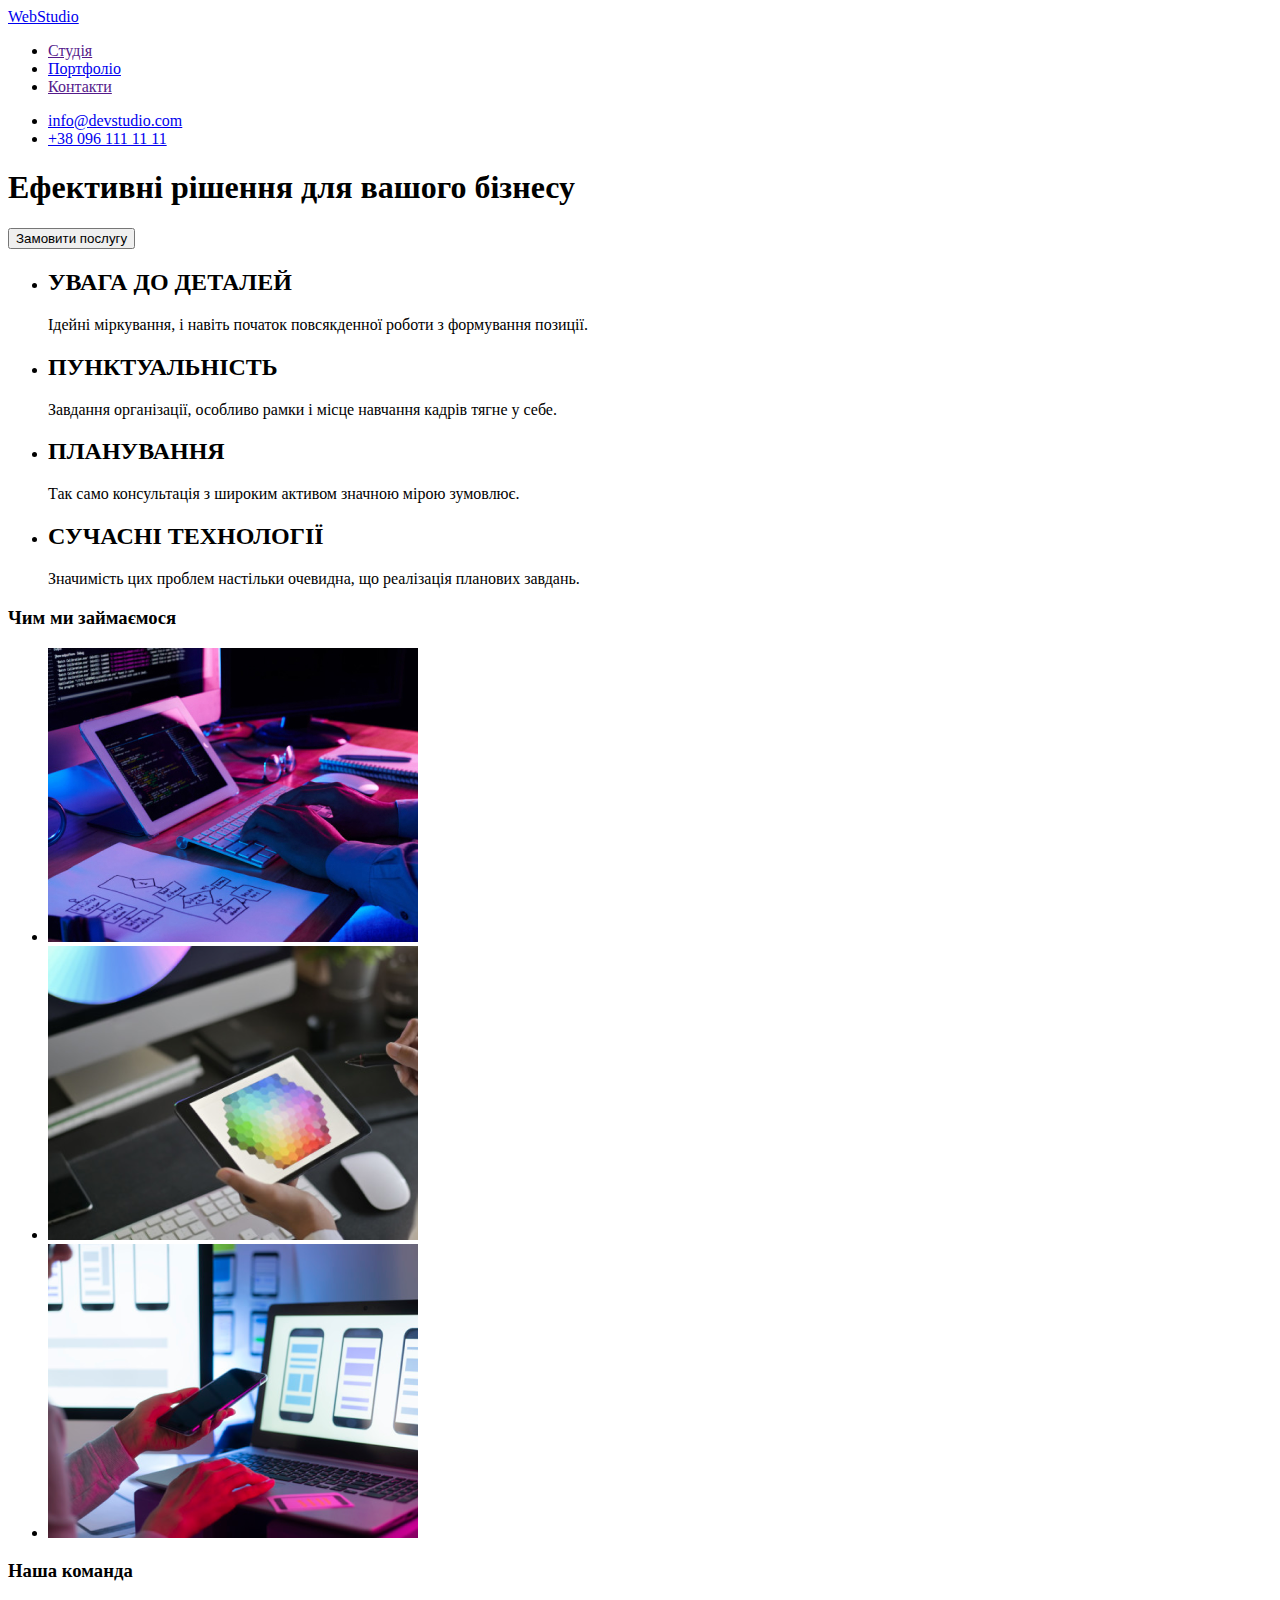
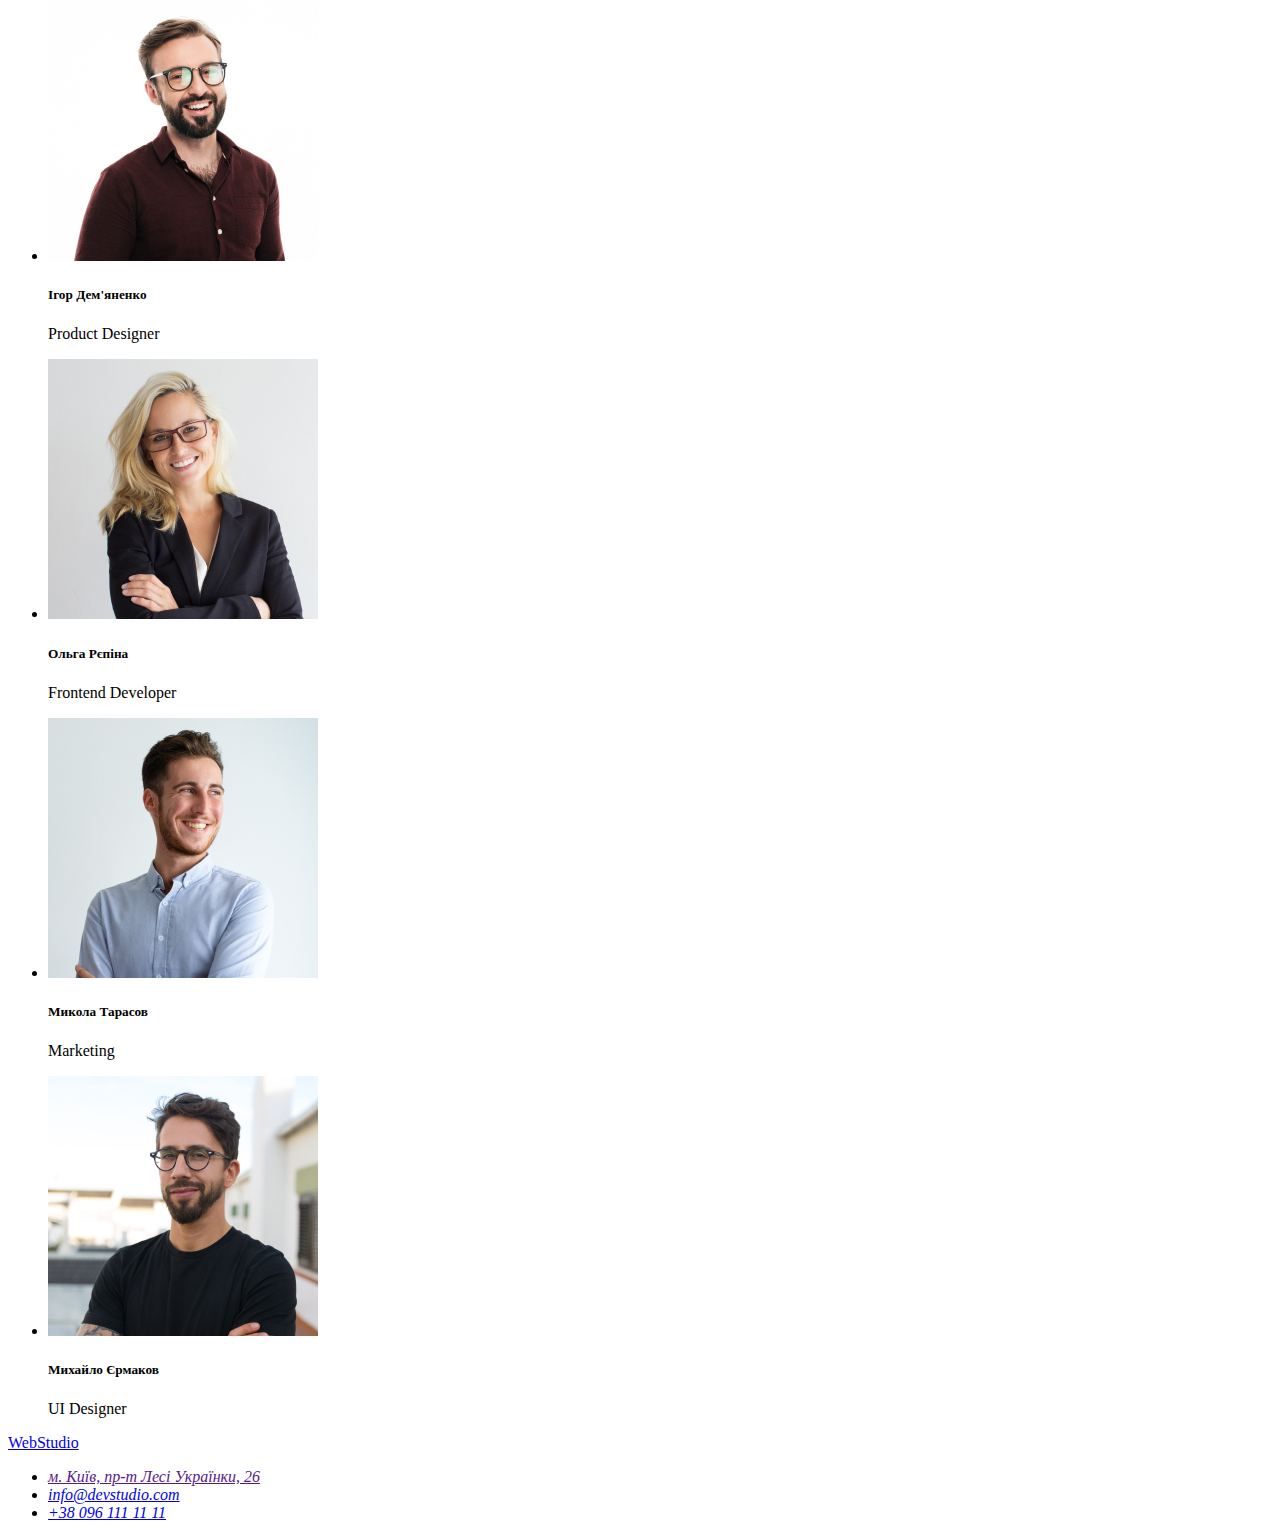
==== index.html @ 01ce3e24 "first commit" ====
<!DOCTYPE html>
<html lang="en">
<head>
    <meta charset="UTF-8">
    <meta name="viewport" content="width=device-width, initial-scale=1.0">
    <title>Document</title>
</head>
<body>
    <!-- website header -->
    <header>
        <a href="./index.html">WebStudio</a>
        <nav>
            <ul>
                <li><a href="">Студія</a></li>
                <li><a href="./portfolio.html">Портфоліо</a></li>
                <li><a href="">Контакти</a></li>
            </ul>
        </nav>
        <ul>
            <li><a href="mailto:info@devstudio.com">info@devstudio.com</a></li>
            <li><a href="tel:+380961111111">+38 096 111 11 11</a></li>
        </ul>
    </header>
    <main>
        <!-- hero -->
        <section>
            <h1>Ефективні рішення для вашого бізнесу</h1>
            <button>Замовити послугу</button>
        </section>
        <!-- features -->
        <section>
        <ul>
            <li>
                <h2>УВАГА ДО ДЕТАЛЕЙ</h2>
                <p>Ідейні міркування, і навіть початок повсякденної роботи з формування позиції.</p>
            </li>
            <li>
                <h2>ПУНКТУАЛЬНІСТЬ</h2>
                <p>Завдання організації, особливо рамки і місце навчання кадрів тягне у себе.</p>
            </li>
            <li>
                <h2>ПЛАНУВАННЯ</h2>
                <p>Так само консультація з широким активом значною мірою зумовлює.</p>
            </li>
            <li>
                <h2>СУЧАСНІ ТЕХНОЛОГІЇ</h2>
                <p>Значимість цих проблем настільки очевидна, що реалізація планових завдань.</p>
            </li>
        </ul>
        </section>
        <!-- our work -->
        <section>
            <h3>Чим ми займаємося</h3>
            <ul>
                <li><img src="img/img_1.jpg" alt="coding"></li>
                <li><img src="img/img_3.png" alt="design"></li>
                <li><img src="img/img_2.png" alt="testing"></li>
            </ul>
        </section>
        <!-- our team -->
        <section>
            <h3>Наша команда</h3>
            <ul>
                <li>
                    <img src="img/img_4.jpg" alt="Ihor">
                    <h5>Ігор Дем'яненко</h5>
                    <p>Product Designer</p>
                </li>
                <li>
                    <img src="img/img_5.jpg" alt="Olga">
                    <h5>Ольга Рєпіна</h5>
                    <p>Frontend Developer</p>
                </li>
                <li>
                    <img src="img/img_6.jpg" alt="Mykola">
                    <h5>Микола Тарасов</h5>
                    <p>Marketing</p>
                </li>
                <li>
                    <img src="img/img_7.jpg" alt="Mykhailo">
                    <h5>Михайло Єрмаков</h5>
                    <p>UI Designer</p>
                </li>
            </ul>   
        </section>
    </main>
    <footer>
        <a href="./index.html">WebStudio</a>
        <address>
            <ul>
                <li><a href="">м. Київ, пр-т Лесі Українки, 26</a></li>
                <li><a href="mailto:info@devstudio.com">info@devstudio.com</a></li>
                <li><a href="tel:+380961111111">+38 096 111 11 11</a></li>
            </ul>
        </address>
    </footer>
</body>
</html>
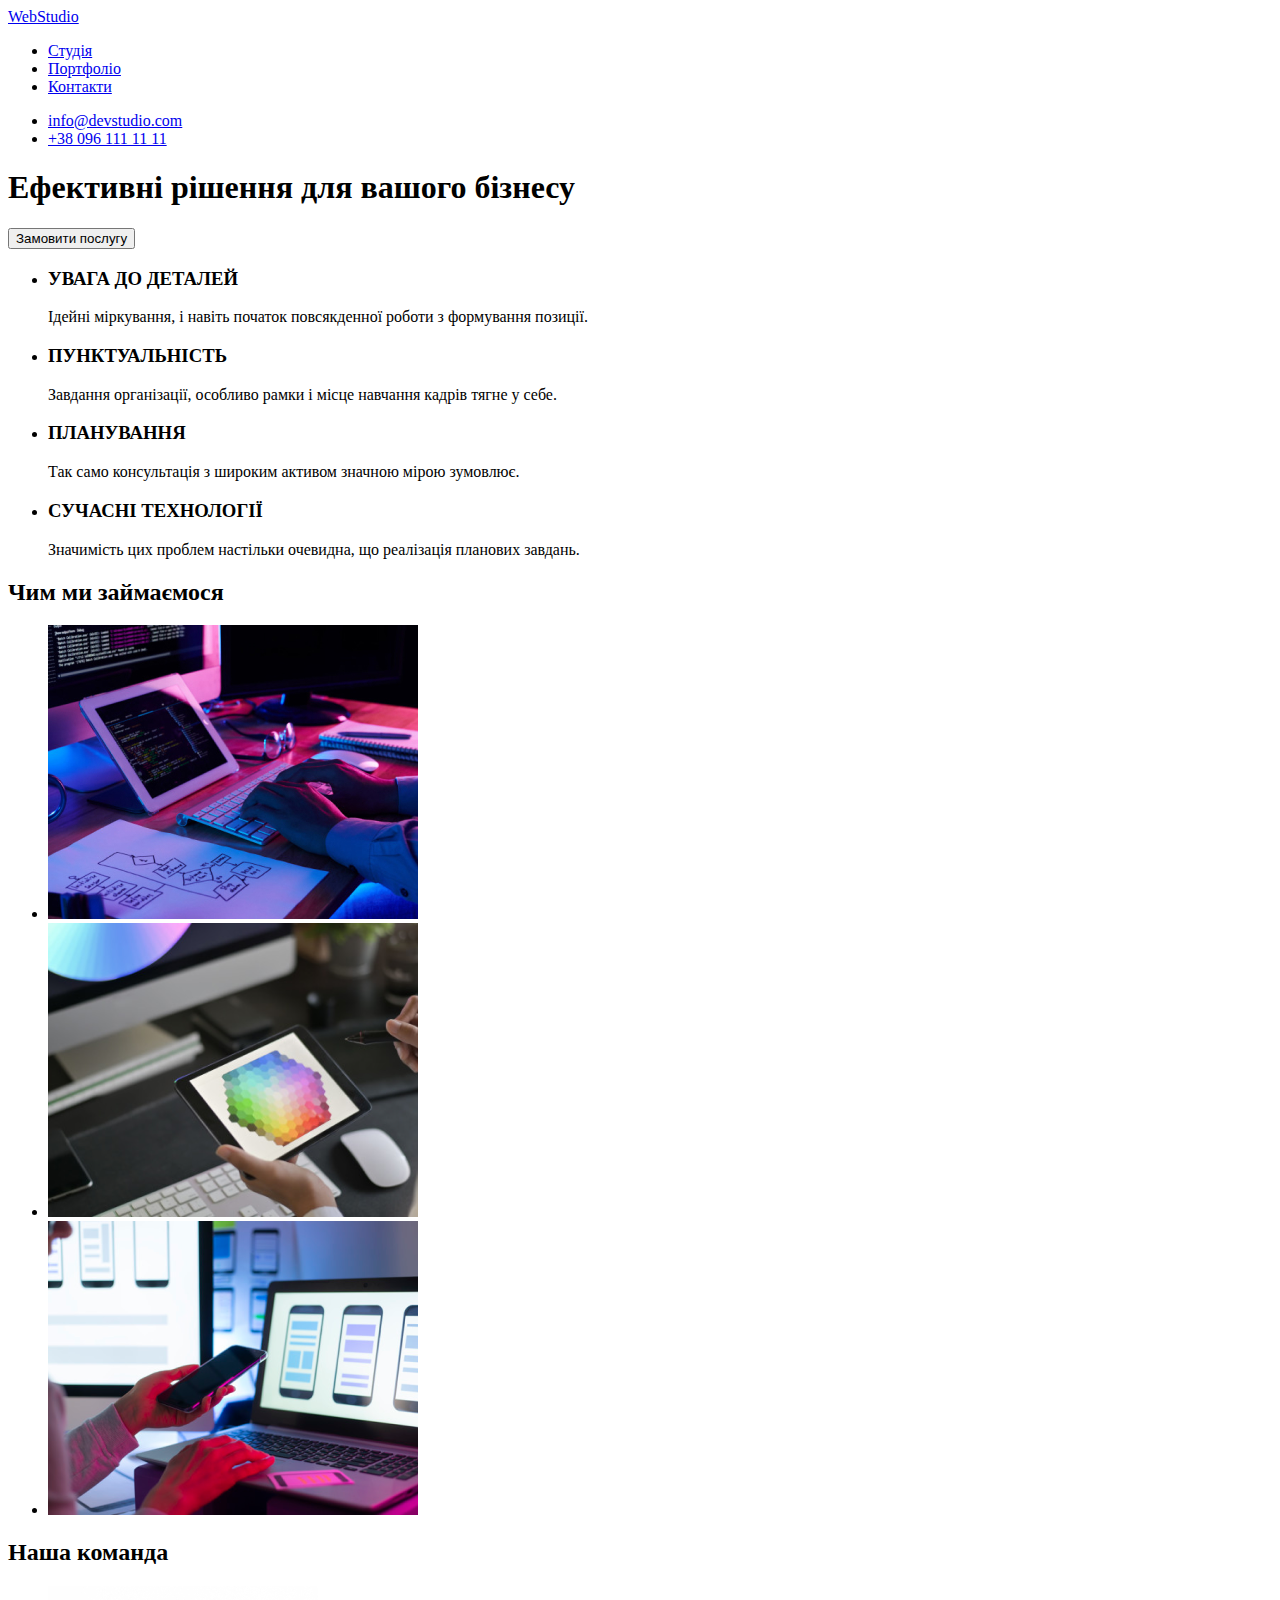
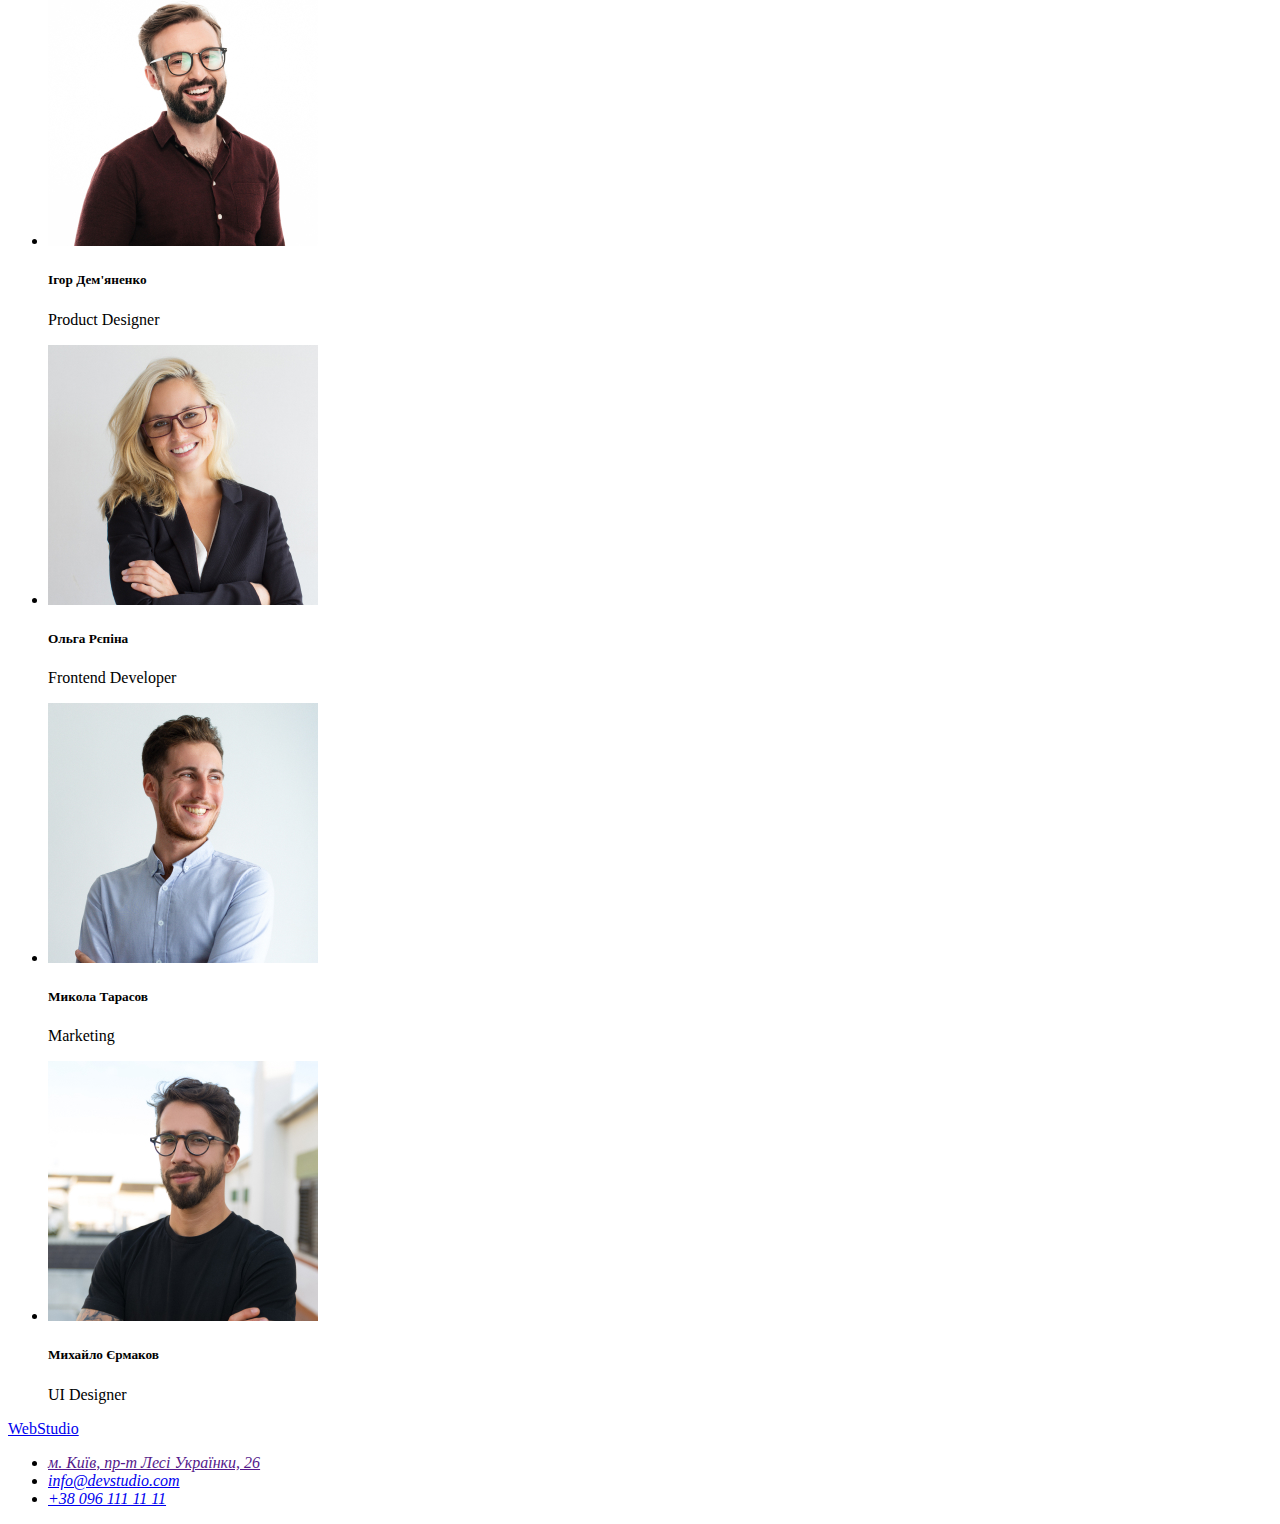
==== commit eaedf5c6: "added css variables of website colors" ====
--- a/index.html
+++ b/index.html
@@ -3,94 +3,95 @@
 <head>
     <meta charset="UTF-8">
     <meta name="viewport" content="width=device-width, initial-scale=1.0">
+    <link rel="stylesheet" href="./styles.css">
     <title>Document</title>
 </head>
 <body>
     <!-- website header -->
-    <header>
-        <a href="./index.html">WebStudio</a>
-        <nav>
-            <ul>
-                <li><a href="">Студія</a></li>
-                <li><a href="./portfolio.html">Портфоліо</a></li>
-                <li><a href="">Контакти</a></li>
+    <header class="header">
+        <a class="company-logo" href="./index.html">WebStudio</a>
+        <nav class="nav">
+            <ul class="nav-list">
+                <li class="nav-list-item"><a href="./index.html" class="nav-list-link">Студія</a></li>
+                <li class="nav-list-item"><a href="./portfolio.html" class="nav-list-link">Портфоліо</a></li>
+                <li class="nav-list-item"><a href="#" class="nav-list-link">Контакти</a></li>
             </ul>
         </nav>
-        <ul>
-            <li><a href="mailto:info@devstudio.com">info@devstudio.com</a></li>
-            <li><a href="tel:+380961111111">+38 096 111 11 11</a></li>
+        <ul class="contact-list">
+            <li class="contact-list-item"><a href="mailto:info@devstudio.com" class="contact-list-link">info@devstudio.com</a></li>
+            <li class="contact-list-item"><a href="tel:+380961111111" class="contact-list-link">+38 096 111 11 11</a></li>
         </ul>
     </header>
-    <main>
+    <main class="main">
         <!-- hero -->
-        <section>
-            <h1>Ефективні рішення для вашого бізнесу</h1>
-            <button>Замовити послугу</button>
+        <section class="hero">
+            <h1 class="hero-title">Ефективні рішення для вашого бізнесу</h1>
+            <button class="hero-btn">Замовити послугу</button>
         </section>
         <!-- features -->
-        <section>
-        <ul>
-            <li>
-                <h2>УВАГА ДО ДЕТАЛЕЙ</h2>
-                <p>Ідейні міркування, і навіть початок повсякденної роботи з формування позиції.</p>
+        <section class="features">
+        <ul class="features-list">
+            <li class="features-list-item">
+                <h3 class="features-list-title">УВАГА ДО ДЕТАЛЕЙ</h3>
+                <p class="features-list-text">Ідейні міркування, і навіть початок повсякденної роботи з формування позиції.</p>
             </li>
-            <li>
-                <h2>ПУНКТУАЛЬНІСТЬ</h2>
-                <p>Завдання організації, особливо рамки і місце навчання кадрів тягне у себе.</p>
+            <li class="features-list-item">
+                <h3 class="features-list-title">ПУНКТУАЛЬНІСТЬ</h3>
+                <p class="features-list-text">Завдання організації, особливо рамки і місце навчання кадрів тягне у себе.</p>
             </li>
-            <li>
-                <h2>ПЛАНУВАННЯ</h2>
-                <p>Так само консультація з широким активом значною мірою зумовлює.</p>
+            <li class="features-list-item">
+                <h3 class="features-list-title">ПЛАНУВАННЯ</h3>
+                <p class="features-list-text">Так само консультація з широким активом значною мірою зумовлює.</p>
             </li>
-            <li>
-                <h2>СУЧАСНІ ТЕХНОЛОГІЇ</h2>
-                <p>Значимість цих проблем настільки очевидна, що реалізація планових завдань.</p>
+            <li class="features-list-item">
+                <h3 class="features-list-title">СУЧАСНІ ТЕХНОЛОГІЇ</h3>
+                <p class="features-list-text">Значимість цих проблем настільки очевидна, що реалізація планових завдань.</p>
             </li>
         </ul>
         </section>
         <!-- our work -->
-        <section>
-            <h3>Чим ми займаємося</h3>
-            <ul>
-                <li><img src="img/img_1.jpg" alt="coding"></li>
-                <li><img src="img/img_3.png" alt="design"></li>
-                <li><img src="img/img_2.png" alt="testing"></li>
+        <section class="work">
+            <h2 class="work-title">Чим ми займаємося</h2>
+            <ul class="work-list">
+                <li class="work-list-item"><img src="img/img_1.jpg" alt="coding" class="work-list-img"></li>
+                <li class="work-list-item"><img src="img/img_3.png" alt="design" class="work-list-img"></li>
+                <li class="work-list-item"><img src="img/img_2.png" alt="testing" class="work-list-img"></li>
             </ul>
         </section>
         <!-- our team -->
-        <section>
-            <h3>Наша команда</h3>
-            <ul>
-                <li>
-                    <img src="img/img_4.jpg" alt="Ihor">
-                    <h5>Ігор Дем'яненко</h5>
-                    <p>Product Designer</p>
+        <section class="team">
+            <h2 class="team-title">Наша команда</h2>
+            <ul class="team-list">
+                <li class="team-list-item">
+                    <img src="img/img_4.jpg" alt="Ihor" class="team-list-img">
+                    <h5 class="team-list-title">Ігор Дем'яненко</h5>
+                    <p class="team-list-text">Product Designer</p>
                 </li>
-                <li>
-                    <img src="img/img_5.jpg" alt="Olga">
-                    <h5>Ольга Рєпіна</h5>
-                    <p>Frontend Developer</p>
+                <li class="team-list-item">
+                    <img src="img/img_5.jpg" alt="Olga" class="team-list-img">
+                    <h5 class="team-list-title">Ольга Рєпіна</h5>
+                    <p class="team-list-text">Frontend Developer</p>
                 </li>
-                <li>
-                    <img src="img/img_6.jpg" alt="Mykola">
-                    <h5>Микола Тарасов</h5>
-                    <p>Marketing</p>
+                <li class="team-list-item">
+                    <img src="img/img_6.jpg" alt="Mykola" class="team-list-img">
+                    <h5 class="team-list-title">Микола Тарасов</h5>
+                    <p class="team-list-text">Marketing</p>
                 </li>
-                <li>
-                    <img src="img/img_7.jpg" alt="Mykhailo">
-                    <h5>Михайло Єрмаков</h5>
-                    <p>UI Designer</p>
+                <li class="team-list-item">
+                    <img src="img/img_7.jpg" alt="Mykhailo" class="team-list-img">
+                    <h5 class="team-list-title">Михайло Єрмаков</h5>
+                    <p class="team-list-text">UI Designer</p>
                 </li>
             </ul>   
         </section>
     </main>
-    <footer>
-        <a href="./index.html">WebStudio</a>
-        <address>
-            <ul>
-                <li><a href="">м. Київ, пр-т Лесі Українки, 26</a></li>
-                <li><a href="mailto:info@devstudio.com">info@devstudio.com</a></li>
-                <li><a href="tel:+380961111111">+38 096 111 11 11</a></li>
+    <footer class="footer">
+        <a href="./index.html" class="company-logo">WebStudio</a>
+        <address class="address">
+            <ul class="address-list">
+                <li class="address-list-item"><a href="" class="address-list-link">м. Київ, пр-т Лесі Українки, 26</a></li>
+                <li class="address-list-item"><a href="mailto:info@devstudio.com" class="address-list-link">info@devstudio.com</a></li>
+                <li class="address-list-item"><a href="tel:+380961111111" class="address-list-link">+38 096 111 11 11</a></li>
             </ul>
         </address>
     </footer>
--- a/styles.css
+++ b/styles.css
@@ -0,0 +1,6 @@
+:root{
+    --header-background: #ececec;
+    --dark-background: #2f303a;
+    --light-background: #f5f4fa;
+    --accent-color: #2196f3;
+}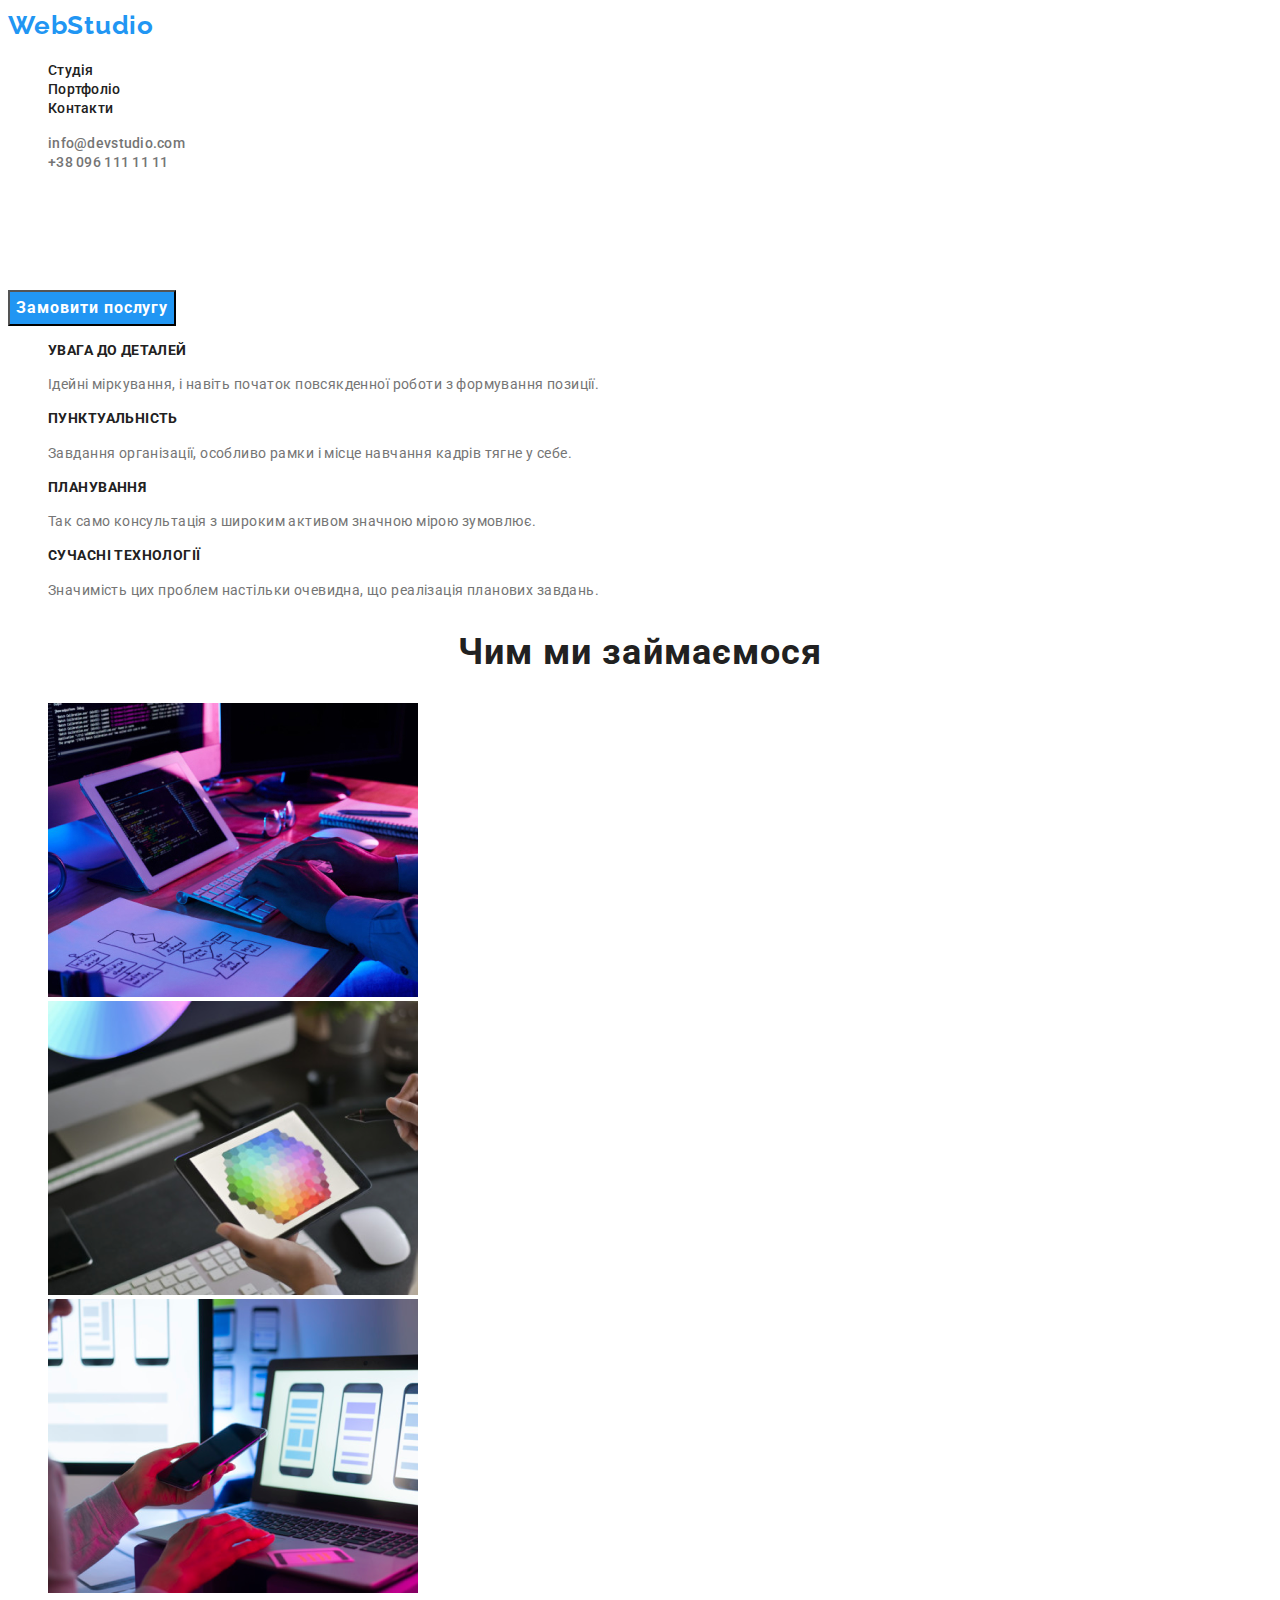
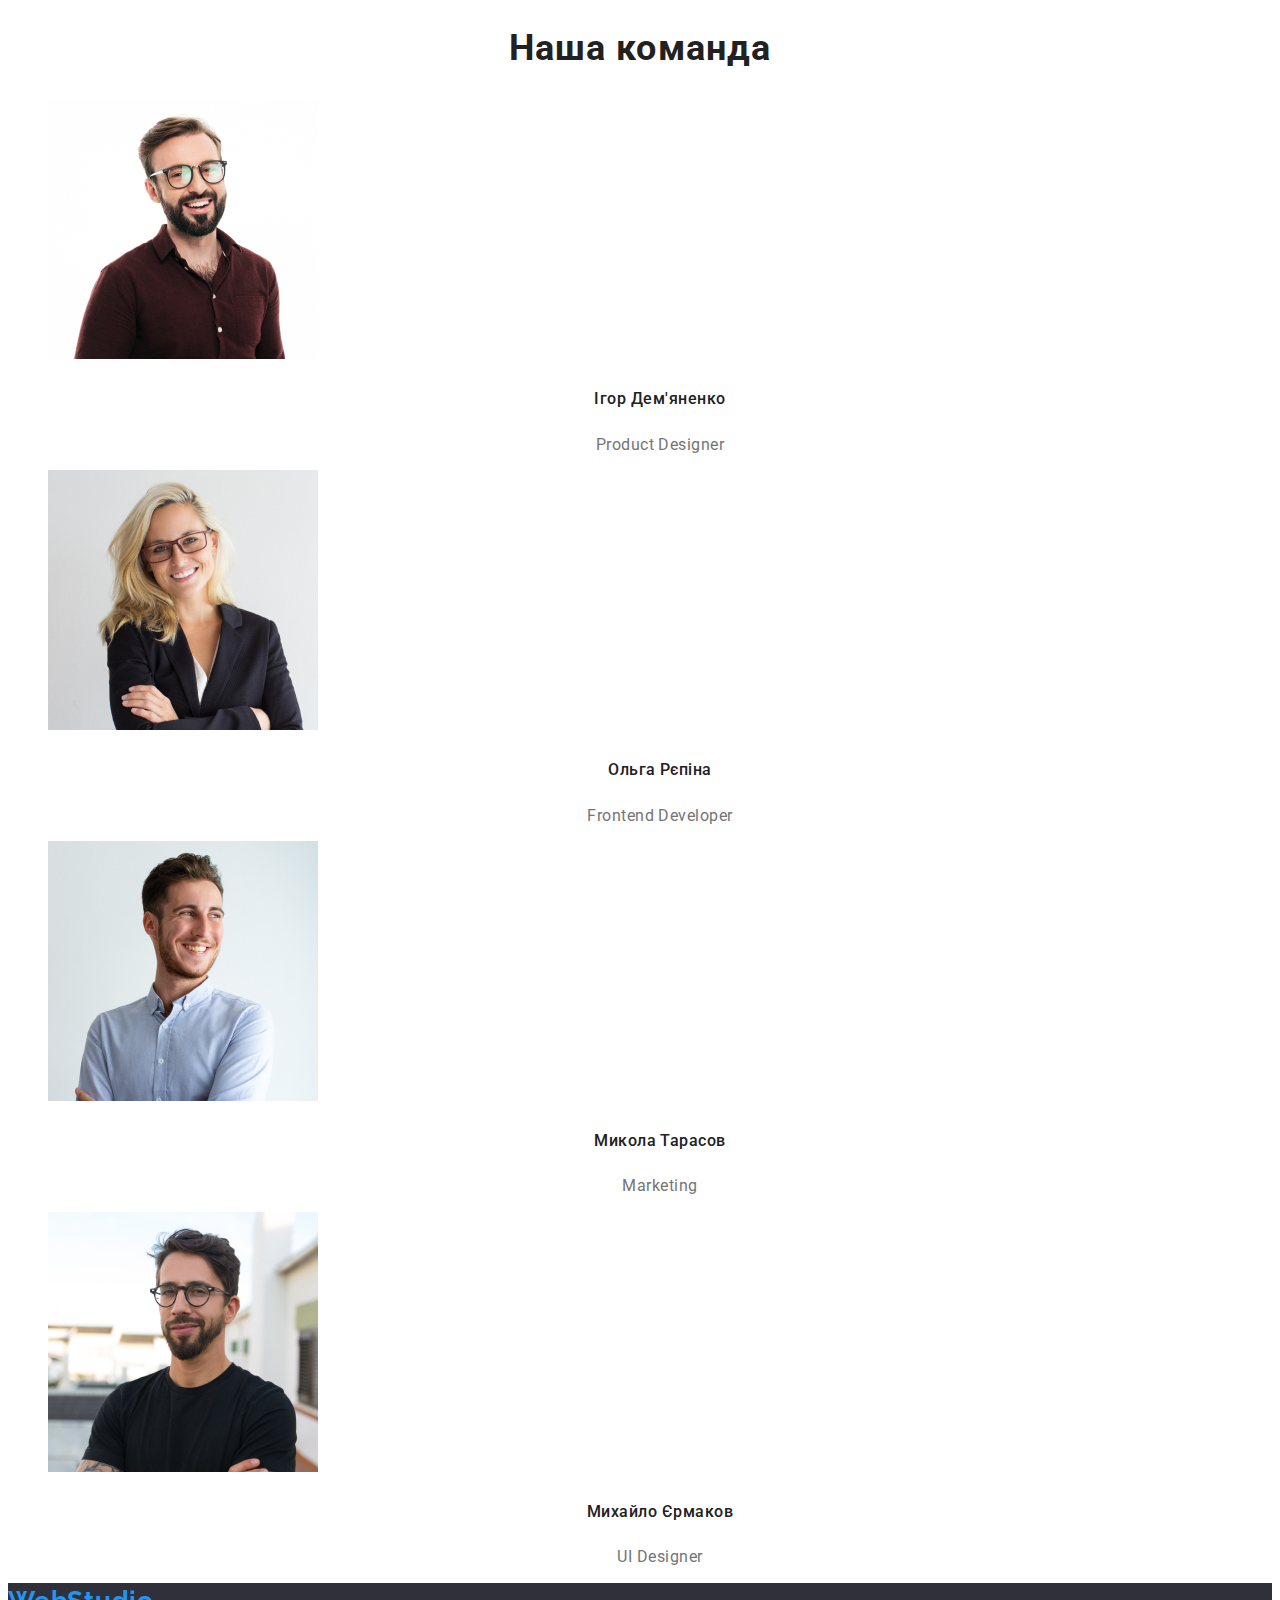
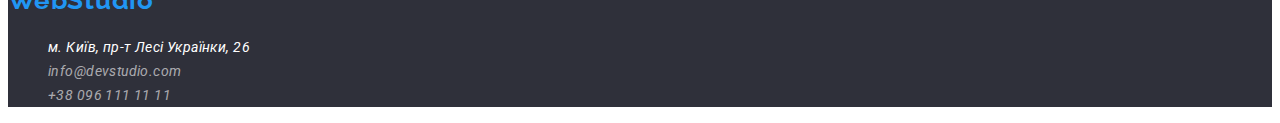
==== commit b8b0caaa: "typography styles added" ====
--- a/index.html
+++ b/index.html
@@ -3,13 +3,17 @@
 <head>
     <meta charset="UTF-8">
     <meta name="viewport" content="width=device-width, initial-scale=1.0">
+    <title>Document</title>
     <link rel="stylesheet" href="./styles.css">
-    <title>Document</title>
+    <link rel="stylesheet" href="./styles.css">
+    <link rel="preconnect" href="https://fonts.googleapis.com">
+    <link rel="preconnect" href="https://fonts.gstatic.com" crossorigin>
+    <link href="https://fonts.googleapis.com/css2?family=Raleway:wght@700&family=Roboto:wght@400;500;700;900&display=swap" rel="stylesheet">
 </head>
 <body>
     <!-- website header -->
     <header class="header">
-        <a class="company-logo" href="./index.html">WebStudio</a>
+        <a class="company-logo" href="./index.html">Web<span class="company-logo-accent">Studio</span></a>
         <nav class="nav">
             <ul class="nav-list">
                 <li class="nav-list-item"><a href="./index.html" class="nav-list-link">Студія</a></li>
@@ -89,7 +93,7 @@
         <a href="./index.html" class="company-logo">WebStudio</a>
         <address class="address">
             <ul class="address-list">
-                <li class="address-list-item"><a href="" class="address-list-link">м. Київ, пр-т Лесі Українки, 26</a></li>
+                <li class="address-list-item"><a href="" class="address-list-address">м. Київ, пр-т Лесі Українки, 26</a></li>
                 <li class="address-list-item"><a href="mailto:info@devstudio.com" class="address-list-link">info@devstudio.com</a></li>
                 <li class="address-list-item"><a href="tel:+380961111111" class="address-list-link">+38 096 111 11 11</a></li>
             </ul>
--- a/styles.css
+++ b/styles.css
@@ -3,4 +3,185 @@
     --dark-background: #2f303a;
     --light-background: #f5f4fa;
     --accent-color: #2196f3;
-}+}
+
+.company-logo {
+    font-family: Raleway;
+    font-weight: 700;
+    font-size: 26px;
+    line-height: 35.96px;
+    letter-spacing: 0.03em;
+    color: var(--accent-color);
+}
+
+.company-logo-header {
+    color: black;
+}
+
+.company-logo-footer {
+    color: #ffffff;
+}
+
+body {
+    font-family: Roboto;
+}
+
+ul {
+    list-style: none;
+}
+
+a {
+    text-decoration: none;
+}
+
+.nav-list-link {
+    font-weight: 500;
+    font-size: 14px;
+    line-height: 16.41px;
+    letter-spacing: 0.02em;
+    color: #212121;
+}
+
+.nav-list-link:hover {
+    color: var(--accent-color);
+}
+
+.contact-list-link {
+    font-weight: 500;
+    font-size: 14px;
+    line-height: 16.41px;
+    letter-spacing: 0.02em;
+    color: #757575;
+}
+
+.contact-list-link:hover {
+    color: var(--accent-color);
+}
+
+.hero-title {
+    font-weight: 900;
+    font-size: 44px;
+    line-height: 60px;
+    letter-spacing: 0.06em;
+    text-align: center;
+    color: #ffffff;
+}
+
+.hero-btn {
+    font-family: inherit;
+    font-weight: 700;
+    font-size: 16px;
+    line-height: 30px;
+    letter-spacing: 0.06em;
+    background-color: var(--accent-color);
+    color: #ffffff;
+}
+
+.features-list-title {
+    font-weight: 700;
+    font-size: 14px;
+    line-height: 16.41px;
+    letter-spacing: 0.03em;
+    color: #212121;
+}
+
+.features-list-text {
+    font-weight: 400;
+    font-size: 14px;
+    line-height: 24px;
+    letter-spacing: 0.03em;
+    color: #757575;
+}
+
+.work-title {
+    font-weight: 700;
+    font-size: 36px;
+    line-height: 42.19px;
+    letter-spacing: 0.03em;
+    text-align: center;
+    color: #212121;
+}
+
+.team-title {
+    font-weight: 700;
+    font-size: 36px;
+    line-height: 42.19px;
+    letter-spacing: 0.03em;
+    text-align: center;
+    color: #212121;
+}
+
+.team-list-title {
+    font-weight: 500;
+    font-size: 16px;
+    line-height: 18.75px;
+    letter-spacing: 0.03em;
+    text-align: center;
+    color: #212121;
+}
+
+.team-list-text {
+    font-weight: 400px;
+    font-size: 16px;
+    line-height: 18.75px;
+    letter-spacing: 0.03em;
+    text-align: center;
+    color: #757575;
+}
+
+.address-list-address {
+    font-weight: 400;
+    font-size: 14px;
+    line-height: 24px;
+    letter-spacing: 0.03em;
+    color: #ffffff;
+}
+
+.address-list-link {
+    font-weight: 400;
+    font-size: 14px;
+    line-height: 24px;
+    letter-spacing: 0.03em;
+    color: rgba(255, 255, 255, 60%);
+}
+
+.filter-list-btn {
+    font-family: inherit;
+    font-size: 16px;
+    font-weight: 500;
+    line-height: 26px;
+    letter-spacing: 0.03em;
+    color: #212121;
+    background-color: #F5F4FA;
+}
+
+.filter-list-btn:hover {
+    color: #ffffff;
+    background-color: var(--accent-color);
+}
+
+.product-list-item {
+    border: 1px solid #eeeeee;
+}
+
+.product-list-title {
+    font-size: 18px;
+    font-weight: 700;
+    line-height: 36px;
+    letter-spacing: 0.06em;
+    color: #212121;
+}
+
+.product-list-type {
+    font-family: Roboto;
+    font-size: 16px;
+    font-weight: 400;
+    line-height: 30px;
+    letter-spacing: 0.03em;
+    text-align: left;
+    color: #757575;
+}
+
+.footer {
+    background-color: var(--dark-background);
+}
--- a/styles.css
+++ b/styles.css
@@ -3,4 +3,185 @@
     --dark-background: #2f303a;
     --light-background: #f5f4fa;
     --accent-color: #2196f3;
-}+}
+
+.company-logo {
+    font-family: Raleway;
+    font-weight: 700;
+    font-size: 26px;
+    line-height: 35.96px;
+    letter-spacing: 0.03em;
+    color: var(--accent-color);
+}
+
+.company-logo-header {
+    color: black;
+}
+
+.company-logo-footer {
+    color: #ffffff;
+}
+
+body {
+    font-family: Roboto;
+}
+
+ul {
+    list-style: none;
+}
+
+a {
+    text-decoration: none;
+}
+
+.nav-list-link {
+    font-weight: 500;
+    font-size: 14px;
+    line-height: 16.41px;
+    letter-spacing: 0.02em;
+    color: #212121;
+}
+
+.nav-list-link:hover {
+    color: var(--accent-color);
+}
+
+.contact-list-link {
+    font-weight: 500;
+    font-size: 14px;
+    line-height: 16.41px;
+    letter-spacing: 0.02em;
+    color: #757575;
+}
+
+.contact-list-link:hover {
+    color: var(--accent-color);
+}
+
+.hero-title {
+    font-weight: 900;
+    font-size: 44px;
+    line-height: 60px;
+    letter-spacing: 0.06em;
+    text-align: center;
+    color: #ffffff;
+}
+
+.hero-btn {
+    font-family: inherit;
+    font-weight: 700;
+    font-size: 16px;
+    line-height: 30px;
+    letter-spacing: 0.06em;
+    background-color: var(--accent-color);
+    color: #ffffff;
+}
+
+.features-list-title {
+    font-weight: 700;
+    font-size: 14px;
+    line-height: 16.41px;
+    letter-spacing: 0.03em;
+    color: #212121;
+}
+
+.features-list-text {
+    font-weight: 400;
+    font-size: 14px;
+    line-height: 24px;
+    letter-spacing: 0.03em;
+    color: #757575;
+}
+
+.work-title {
+    font-weight: 700;
+    font-size: 36px;
+    line-height: 42.19px;
+    letter-spacing: 0.03em;
+    text-align: center;
+    color: #212121;
+}
+
+.team-title {
+    font-weight: 700;
+    font-size: 36px;
+    line-height: 42.19px;
+    letter-spacing: 0.03em;
+    text-align: center;
+    color: #212121;
+}
+
+.team-list-title {
+    font-weight: 500;
+    font-size: 16px;
+    line-height: 18.75px;
+    letter-spacing: 0.03em;
+    text-align: center;
+    color: #212121;
+}
+
+.team-list-text {
+    font-weight: 400px;
+    font-size: 16px;
+    line-height: 18.75px;
+    letter-spacing: 0.03em;
+    text-align: center;
+    color: #757575;
+}
+
+.address-list-address {
+    font-weight: 400;
+    font-size: 14px;
+    line-height: 24px;
+    letter-spacing: 0.03em;
+    color: #ffffff;
+}
+
+.address-list-link {
+    font-weight: 400;
+    font-size: 14px;
+    line-height: 24px;
+    letter-spacing: 0.03em;
+    color: rgba(255, 255, 255, 60%);
+}
+
+.filter-list-btn {
+    font-family: inherit;
+    font-size: 16px;
+    font-weight: 500;
+    line-height: 26px;
+    letter-spacing: 0.03em;
+    color: #212121;
+    background-color: #F5F4FA;
+}
+
+.filter-list-btn:hover {
+    color: #ffffff;
+    background-color: var(--accent-color);
+}
+
+.product-list-item {
+    border: 1px solid #eeeeee;
+}
+
+.product-list-title {
+    font-size: 18px;
+    font-weight: 700;
+    line-height: 36px;
+    letter-spacing: 0.06em;
+    color: #212121;
+}
+
+.product-list-type {
+    font-family: Roboto;
+    font-size: 16px;
+    font-weight: 400;
+    line-height: 30px;
+    letter-spacing: 0.03em;
+    text-align: left;
+    color: #757575;
+}
+
+.footer {
+    background-color: var(--dark-background);
+}
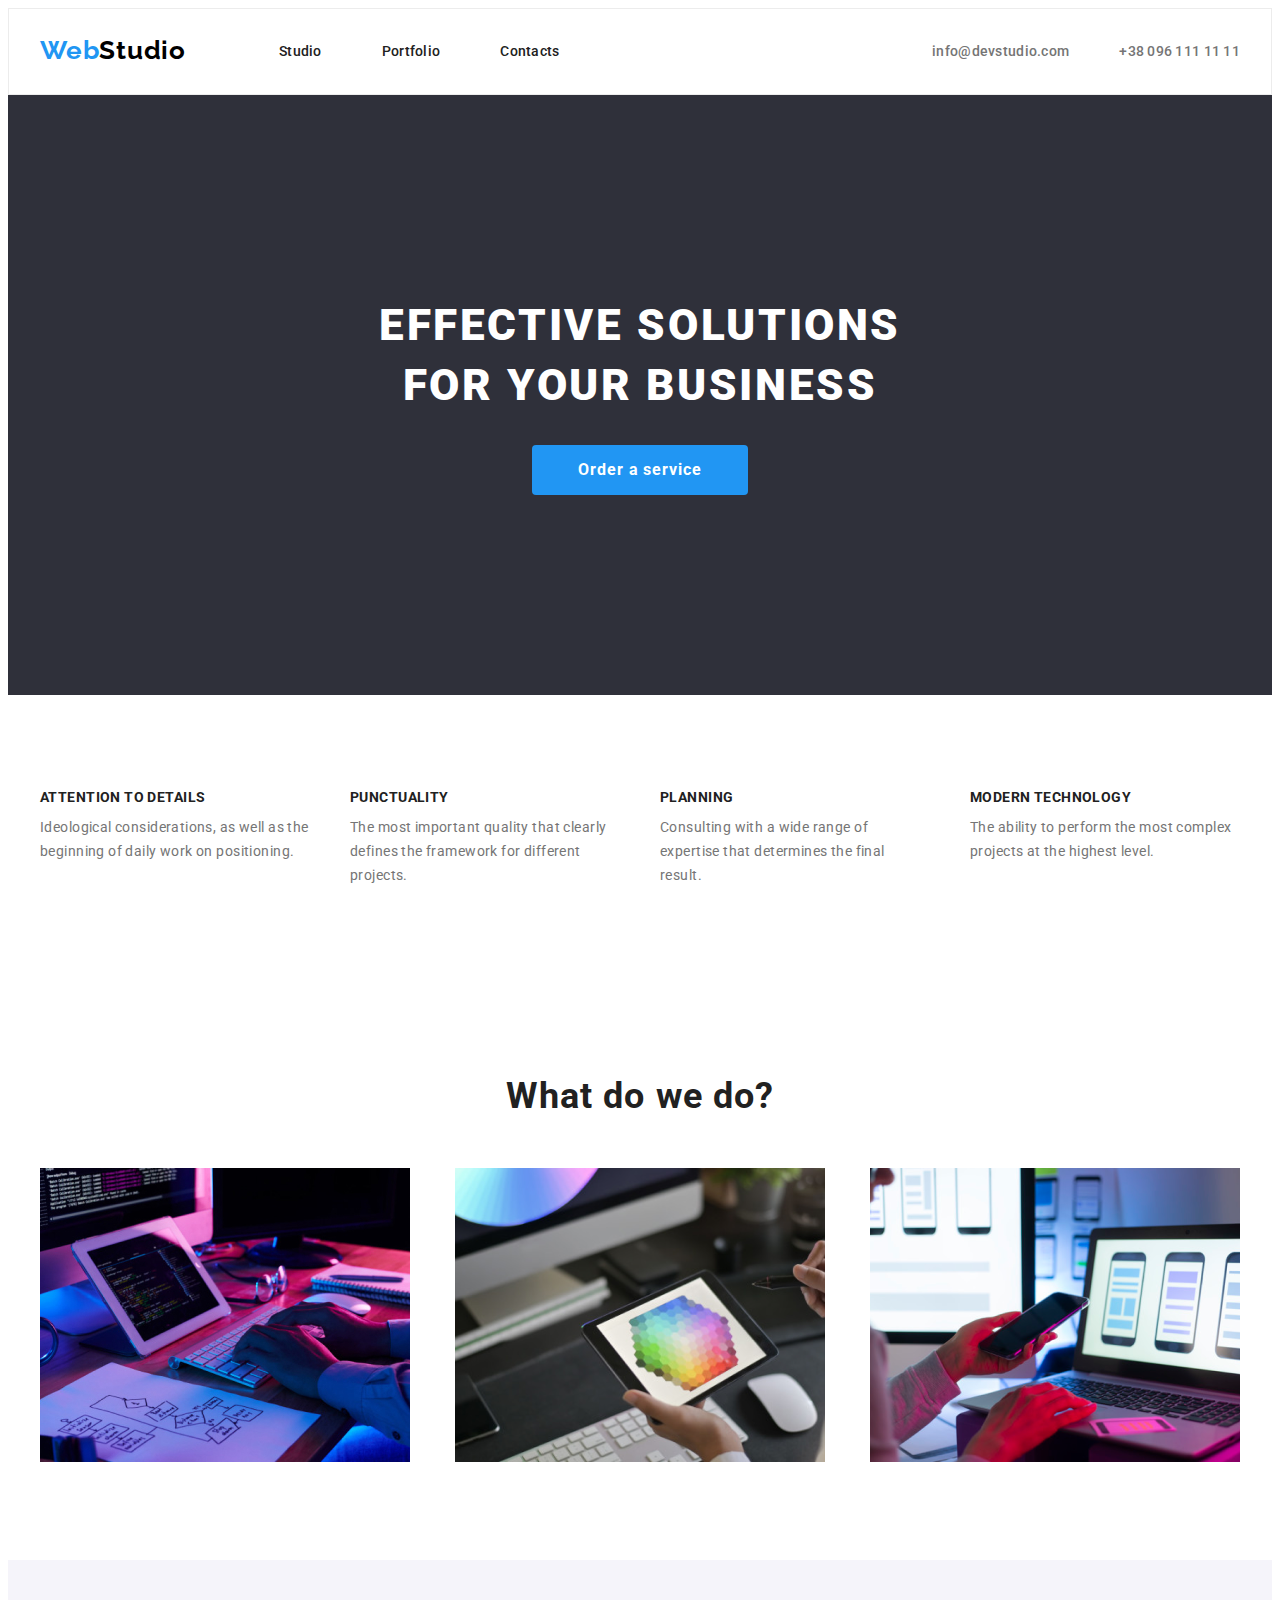
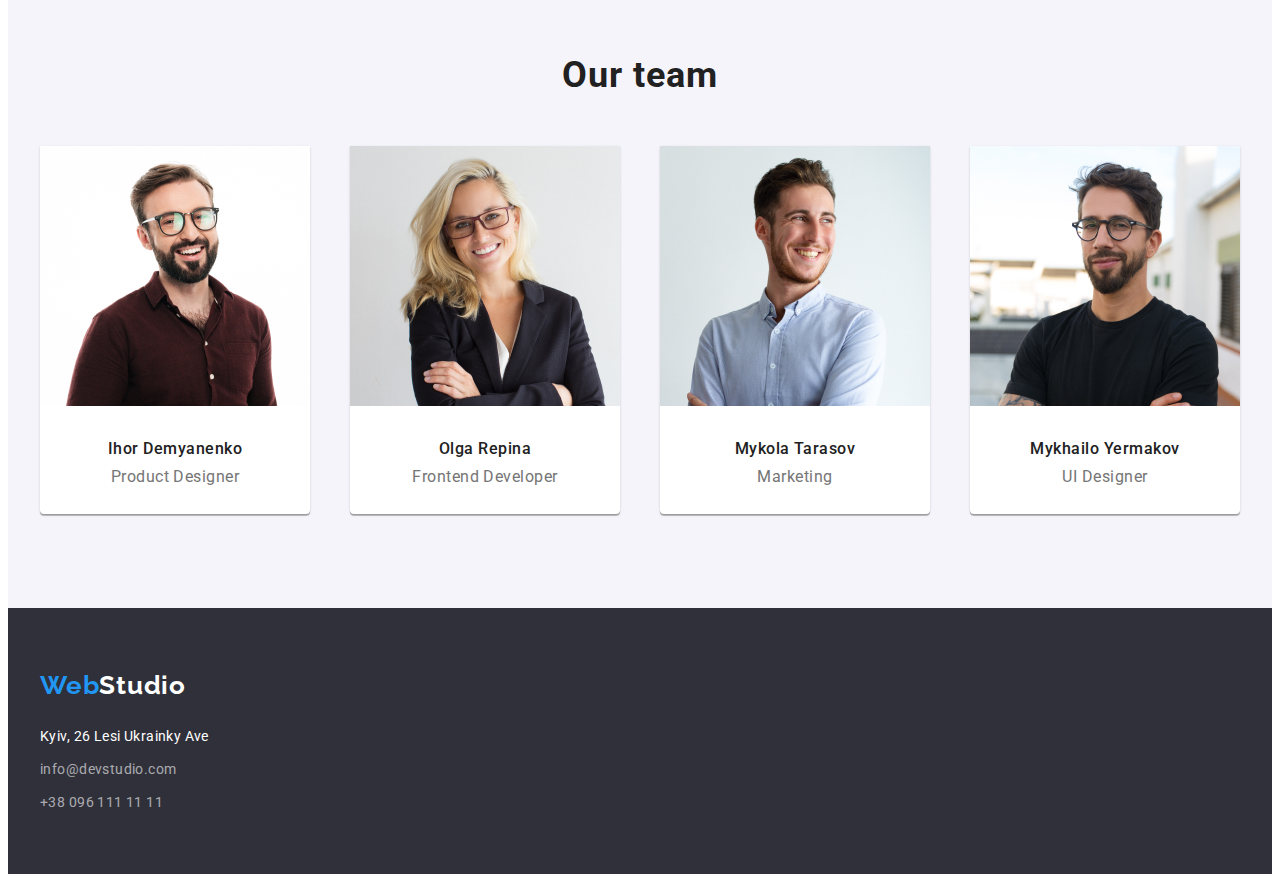
==== commit 5ae26cbd: "finished both pages" ====
--- a/index.html
+++ b/index.html
@@ -3,8 +3,8 @@
 <head>
     <meta charset="UTF-8">
     <meta name="viewport" content="width=device-width, initial-scale=1.0">
-    <title>Document</title>
-    <link rel="stylesheet" href="./styles.css">
+    <title>WebStudio</title>
+    <link rel="stylesheet" href="./reset.css">
     <link rel="stylesheet" href="./styles.css">
     <link rel="preconnect" href="https://fonts.googleapis.com">
     <link rel="preconnect" href="https://fonts.gstatic.com" crossorigin>
@@ -13,91 +13,103 @@
 <body>
     <!-- website header -->
     <header class="header">
-        <a class="company-logo" href="./index.html">Web<span class="company-logo-accent">Studio</span></a>
-        <nav class="nav">
-            <ul class="nav-list">
-                <li class="nav-list-item"><a href="./index.html" class="nav-list-link">Студія</a></li>
-                <li class="nav-list-item"><a href="./portfolio.html" class="nav-list-link">Портфоліо</a></li>
-                <li class="nav-list-item"><a href="#" class="nav-list-link">Контакти</a></li>
+        <div class="container header-container">
+            <a class="company-logo" href="/index.html">Web<span class="company-logo-header">Studio</span></a>
+            <nav class="nav">
+                <ul class="nav-list">
+                    <li class="nav-list-item"><a href="./index.html" class="nav-list-link">Studio</a></li>
+                    <li class="nav-list-item"><a href="./portfolio.html" class="nav-list-link">Portfolio</a></li>
+                    <li class="nav-list-item"><a href="#" class="nav-list-link">Contacts</a></li>
+                </ul>
+            </nav>
+            <ul class="contact-list">
+                <li class="contact-list-item"><a href="mailto:info@devstudio.com" class="contact-list-link">info@devstudio.com</a></li>
+                <li class="contact-list-item"><a href="tel:+380961111111" class="contact-list-link">+38 096 111 11 11</a></li>
             </ul>
-        </nav>
-        <ul class="contact-list">
-            <li class="contact-list-item"><a href="mailto:info@devstudio.com" class="contact-list-link">info@devstudio.com</a></li>
-            <li class="contact-list-item"><a href="tel:+380961111111" class="contact-list-link">+38 096 111 11 11</a></li>
-        </ul>
+        </div>
     </header>
     <main class="main">
         <!-- hero -->
         <section class="hero">
-            <h1 class="hero-title">Ефективні рішення для вашого бізнесу</h1>
-            <button class="hero-btn">Замовити послугу</button>
+            <div class="container">
+                <h1 class="hero-title">effective solutions <br> for your business</h1>
+                <button class="hero-btn">Order a service</button>
+            </div>
         </section>
         <!-- features -->
         <section class="features">
-        <ul class="features-list">
-            <li class="features-list-item">
-                <h3 class="features-list-title">УВАГА ДО ДЕТАЛЕЙ</h3>
-                <p class="features-list-text">Ідейні міркування, і навіть початок повсякденної роботи з формування позиції.</p>
-            </li>
-            <li class="features-list-item">
-                <h3 class="features-list-title">ПУНКТУАЛЬНІСТЬ</h3>
-                <p class="features-list-text">Завдання організації, особливо рамки і місце навчання кадрів тягне у себе.</p>
-            </li>
-            <li class="features-list-item">
-                <h3 class="features-list-title">ПЛАНУВАННЯ</h3>
-                <p class="features-list-text">Так само консультація з широким активом значною мірою зумовлює.</p>
-            </li>
-            <li class="features-list-item">
-                <h3 class="features-list-title">СУЧАСНІ ТЕХНОЛОГІЇ</h3>
-                <p class="features-list-text">Значимість цих проблем настільки очевидна, що реалізація планових завдань.</p>
-            </li>
-        </ul>
+        <div class="container">
+            <ul class="features-list">
+                <li class="features-list-item">
+                    <h3 class="features-list-title">ATTENTION TO DETAILS</h3>
+                    <p class="features-list-text">Ideological considerations, as well as the beginning of daily work on positioning.</p>
+                </li>
+                <li class="features-list-item">
+                    <h3 class="features-list-title">PUNCTUALITY</h3>
+                    <p class="features-list-text">The most important quality that clearly defines the framework for different projects.</p>
+                </li>
+                <li class="features-list-item">
+                    <h3 class="features-list-title">PLANNING</h3>
+                    <p class="features-list-text">Consulting with a wide range of expertise that determines the final result.</p>
+                </li>
+                <li class="features-list-item">
+                    <h3 class="features-list-title">MODERN TECHNOLOGY</h3>
+                    <p class="features-list-text">The ability to perform the most complex projects at the highest level.</p>
+                </li>
+            </ul>
+        </div>
         </section>
         <!-- our work -->
         <section class="work">
-            <h2 class="work-title">Чим ми займаємося</h2>
-            <ul class="work-list">
-                <li class="work-list-item"><img src="img/img_1.jpg" alt="coding" class="work-list-img"></li>
-                <li class="work-list-item"><img src="img/img_3.png" alt="design" class="work-list-img"></li>
-                <li class="work-list-item"><img src="img/img_2.png" alt="testing" class="work-list-img"></li>
-            </ul>
+            <div class="container">
+                <h2 class="work-title">What do we do?</h2>
+                <ul class="work-list">
+                    <li class="work-list-item"><img src="img/img_1.jpg" alt="coding" class="work-list-img"></li>
+                    <li class="work-list-item"><img src="img/img_3.png" alt="design" class="work-list-img"></li>
+                    <li class="work-list-item"><img src="img/img_2.png" alt="testing" class="work-list-img"></li>
+                </ul>
+            </div>
         </section>
         <!-- our team -->
         <section class="team">
-            <h2 class="team-title">Наша команда</h2>
-            <ul class="team-list">
-                <li class="team-list-item">
-                    <img src="img/img_4.jpg" alt="Ihor" class="team-list-img">
-                    <h5 class="team-list-title">Ігор Дем'яненко</h5>
-                    <p class="team-list-text">Product Designer</p>
-                </li>
-                <li class="team-list-item">
-                    <img src="img/img_5.jpg" alt="Olga" class="team-list-img">
-                    <h5 class="team-list-title">Ольга Рєпіна</h5>
-                    <p class="team-list-text">Frontend Developer</p>
-                </li>
-                <li class="team-list-item">
-                    <img src="img/img_6.jpg" alt="Mykola" class="team-list-img">
-                    <h5 class="team-list-title">Микола Тарасов</h5>
-                    <p class="team-list-text">Marketing</p>
-                </li>
-                <li class="team-list-item">
-                    <img src="img/img_7.jpg" alt="Mykhailo" class="team-list-img">
-                    <h5 class="team-list-title">Михайло Єрмаков</h5>
-                    <p class="team-list-text">UI Designer</p>
-                </li>
-            </ul>   
+            <div class="container">
+                <h2 class="team-title">Our team</h2>
+                <ul class="team-list">
+                    <li class="team-list-item">
+                        <img src="img/img_4.jpg" alt="Ihor" class="team-list-img">
+                        <h5 class="team-list-title">Ihor Demyanenko</h5>
+                        <p class="team-list-text">Product Designer</p>
+                    </li>
+                    <li class="team-list-item">
+                        <img src="img/img_5.jpg" alt="Olga" class="team-list-img">
+                        <h5 class="team-list-title">Olga Repina</h5>
+                        <p class="team-list-text">Frontend Developer</p>
+                    </li>
+                    <li class="team-list-item">
+                        <img src="img/img_6.jpg" alt="Mykola" class="team-list-img">
+                        <h5 class="team-list-title">Mykola Tarasov</h5>
+                        <p class="team-list-text">Marketing</p>
+                    </li>
+                    <li class="team-list-item">
+                        <img src="img/img_7.jpg" alt="Mykhailo" class="team-list-img">
+                        <h5 class="team-list-title">Mykhailo Yermakov</h5>
+                        <p class="team-list-text">UI Designer</p>
+                    </li>
+                </ul>
+            </div>   
         </section>
     </main>
     <footer class="footer">
-        <a href="./index.html" class="company-logo">WebStudio</a>
-        <address class="address">
-            <ul class="address-list">
-                <li class="address-list-item"><a href="" class="address-list-address">м. Київ, пр-т Лесі Українки, 26</a></li>
-                <li class="address-list-item"><a href="mailto:info@devstudio.com" class="address-list-link">info@devstudio.com</a></li>
-                <li class="address-list-item"><a href="tel:+380961111111" class="address-list-link">+38 096 111 11 11</a></li>
-            </ul>
-        </address>
+        <div class="container">
+            <a href="./index.html" class="company-logo">Web<span class="company-logo-footer">Studio</span></a>
+            <address class="address">
+                <ul class="address-list">
+                    <li class="address-list-item"><a href="" class="address-list-address">Kyiv, 26 Lesi Ukrainky Ave</a></li>
+                    <li class="address-list-item"><a href="mailto:info@devstudio.com" class="address-list-link">info@devstudio.com</a></li>
+                    <li class="address-list-item"><a href="tel:+380961111111" class="address-list-link">+38 096 111 11 11</a></li>
+                </ul>
+            </address>
+        </div>
     </footer>
 </body>
 </html>--- a/styles.css
+++ b/styles.css
@@ -5,6 +5,29 @@
     --accent-color: #2196f3;
 }
 
+body {
+    font-family: Roboto;
+}
+
+.container {
+    margin: 0 auto;
+    padding-left: 15px;
+    padding-right: 15px;
+    width: 1200px;
+}
+
+.header {
+    padding-top: 24px;
+    padding-bottom: 25px;
+    border: 1px solid #ECECEC;
+}
+
+.header-container {
+    display: flex;
+    align-items: center;
+    gap: 93px;
+}
+
 .company-logo {
     font-family: Raleway;
     font-weight: 700;
@@ -19,19 +42,12 @@
 }
 
 .company-logo-footer {
-    color: #ffffff;
-}
-
-body {
-    font-family: Roboto;
-}
-
-ul {
-    list-style: none;
-}
-
-a {
-    text-decoration: none;
+    color: #ffffff; 
+}
+
+.nav-list {
+    display: flex;
+    gap: 60px;
 }
 
 .nav-list-link {
@@ -44,6 +60,12 @@
 
 .nav-list-link:hover {
     color: var(--accent-color);
+}
+
+.contact-list {
+    display: flex;
+    gap: 50px;
+    margin-left: auto;
 }
 
 .contact-list-link {
@@ -56,6 +78,12 @@
 
 .contact-list-link:hover {
     color: var(--accent-color);
+}
+
+.hero {
+    background-color: #2F303A;
+    padding-top: 200px;
+    padding-bottom: 200px;
 }
 
 .hero-title {
@@ -63,8 +91,12 @@
     font-size: 44px;
     line-height: 60px;
     letter-spacing: 0.06em;
-    text-align: center;
     color: #ffffff;
+    text-transform: uppercase;
+    margin-bottom: 30px;
+    margin-left: 252px;
+    width: 696px;
+    text-align: center;
 }
 
 .hero-btn {
@@ -75,6 +107,25 @@
     letter-spacing: 0.06em;
     background-color: var(--accent-color);
     color: #ffffff;
+    width: 216px;
+    height: 50px;
+    margin-left: 492px;
+    border-radius: 4px;
+}
+
+.features {
+    padding-top: 94px;
+    padding-bottom: 94px;
+}
+
+.features-list {
+    display: flex;
+    flex-direction: row;
+    justify-content: space-between;
+}
+
+.features-list-item {
+    width: 270px;
 }
 
 .features-list-title {
@@ -83,6 +134,8 @@
     line-height: 16.41px;
     letter-spacing: 0.03em;
     color: #212121;
+    text-transform: capitalize;
+    margin-bottom: 10px;
 }
 
 .features-list-text {
@@ -93,6 +146,10 @@
     color: #757575;
 }
 
+.work {
+    padding-top: 94px;
+}
+
 .work-title {
     font-weight: 700;
     font-size: 36px;
@@ -100,6 +157,17 @@
     letter-spacing: 0.03em;
     text-align: center;
     color: #212121;
+    padding-bottom: 50px;
+}
+
+.work-list {
+    padding-bottom: 94px;
+    display: flex;
+    justify-content: space-between;
+}
+
+.team {
+    background-color: #F5F4FA;
 }
 
 .team-title {
@@ -109,6 +177,23 @@
     letter-spacing: 0.03em;
     text-align: center;
     color: #212121;
+    padding-top: 94px;
+    padding-bottom: 50px;
+}
+
+.team-list {
+    padding-bottom: 94px;
+    display: flex;
+    justify-content: space-between;
+}
+
+.team-list-item {
+    background-color: #ffffff;
+    width: 270px;
+    height: 368px;
+    text-align: center;
+    border-radius: 0px 0px 4px 4px;
+    box-shadow: 0px 2px 0px 0px rgba(0, 0, 0, 20%), 0px 1px 1px 0px rgba(0, 0, 0, 14%), 0px 1px 3px 0px rgba(0, 0, 0, 12%);
 }
 
 .team-list-title {
@@ -118,6 +203,7 @@
     letter-spacing: 0.03em;
     text-align: center;
     color: #212121;
+    margin-top: 30px;
 }
 
 .team-list-text {
@@ -127,6 +213,22 @@
     letter-spacing: 0.03em;
     text-align: center;
     color: #757575;
+    margin-top: 10px;
+    margin-bottom: 30px;
+}
+
+.footer {
+    background-color: var(--dark-background);
+    padding-top: 60px;
+    padding-bottom: 60px;
+}
+
+.address {
+    margin-top: 20px;
+}
+
+.address-list-item {
+    margin-top: 9px;
 }
 
 .address-list-address {
@@ -145,6 +247,21 @@
     color: rgba(255, 255, 255, 60%);
 }
 
+.portfolio-container {
+    display: flex;
+    flex-direction: column;
+    align-items: center;
+    padding-bottom: 94px;
+}
+
+.filter-list {
+    margin-top: 94px;
+    margin-bottom: 34px;
+    display: flex;
+    justify-content: space-between;
+    width: 587px;
+}
+
 .filter-list-btn {
     font-family: inherit;
     font-size: 16px;
@@ -153,6 +270,8 @@
     letter-spacing: 0.03em;
     color: #212121;
     background-color: #F5F4FA;
+    padding: 6px 25px;
+    border-radius: 4px;
 }
 
 .filter-list-btn:hover {
@@ -160,8 +279,22 @@
     background-color: var(--accent-color);
 }
 
+.product-list {
+    display: flex;
+    flex-wrap: wrap;
+    gap: 30px;
+}
+
 .product-list-item {
     border: 1px solid #eeeeee;
+    width: 370px;
+    height: 404px;
+}
+
+.product-list-img {
+    width: 370px;
+    height: 294px;
+    margin-bottom: 20px;
 }
 
 .product-list-title {
@@ -170,6 +303,9 @@
     line-height: 36px;
     letter-spacing: 0.06em;
     color: #212121;
+    margin-bottom: 4px;
+    margin-left: 24px;
+    margin-right: 24px;
 }
 
 .product-list-type {
@@ -180,8 +316,8 @@
     letter-spacing: 0.03em;
     text-align: left;
     color: #757575;
-}
-
-.footer {
-    background-color: var(--dark-background);
-}
+    margin-bottom: 20px;
+    margin-left: 24px;
+    margin-right: 24px;
+    margin-bottom: 20px;
+}
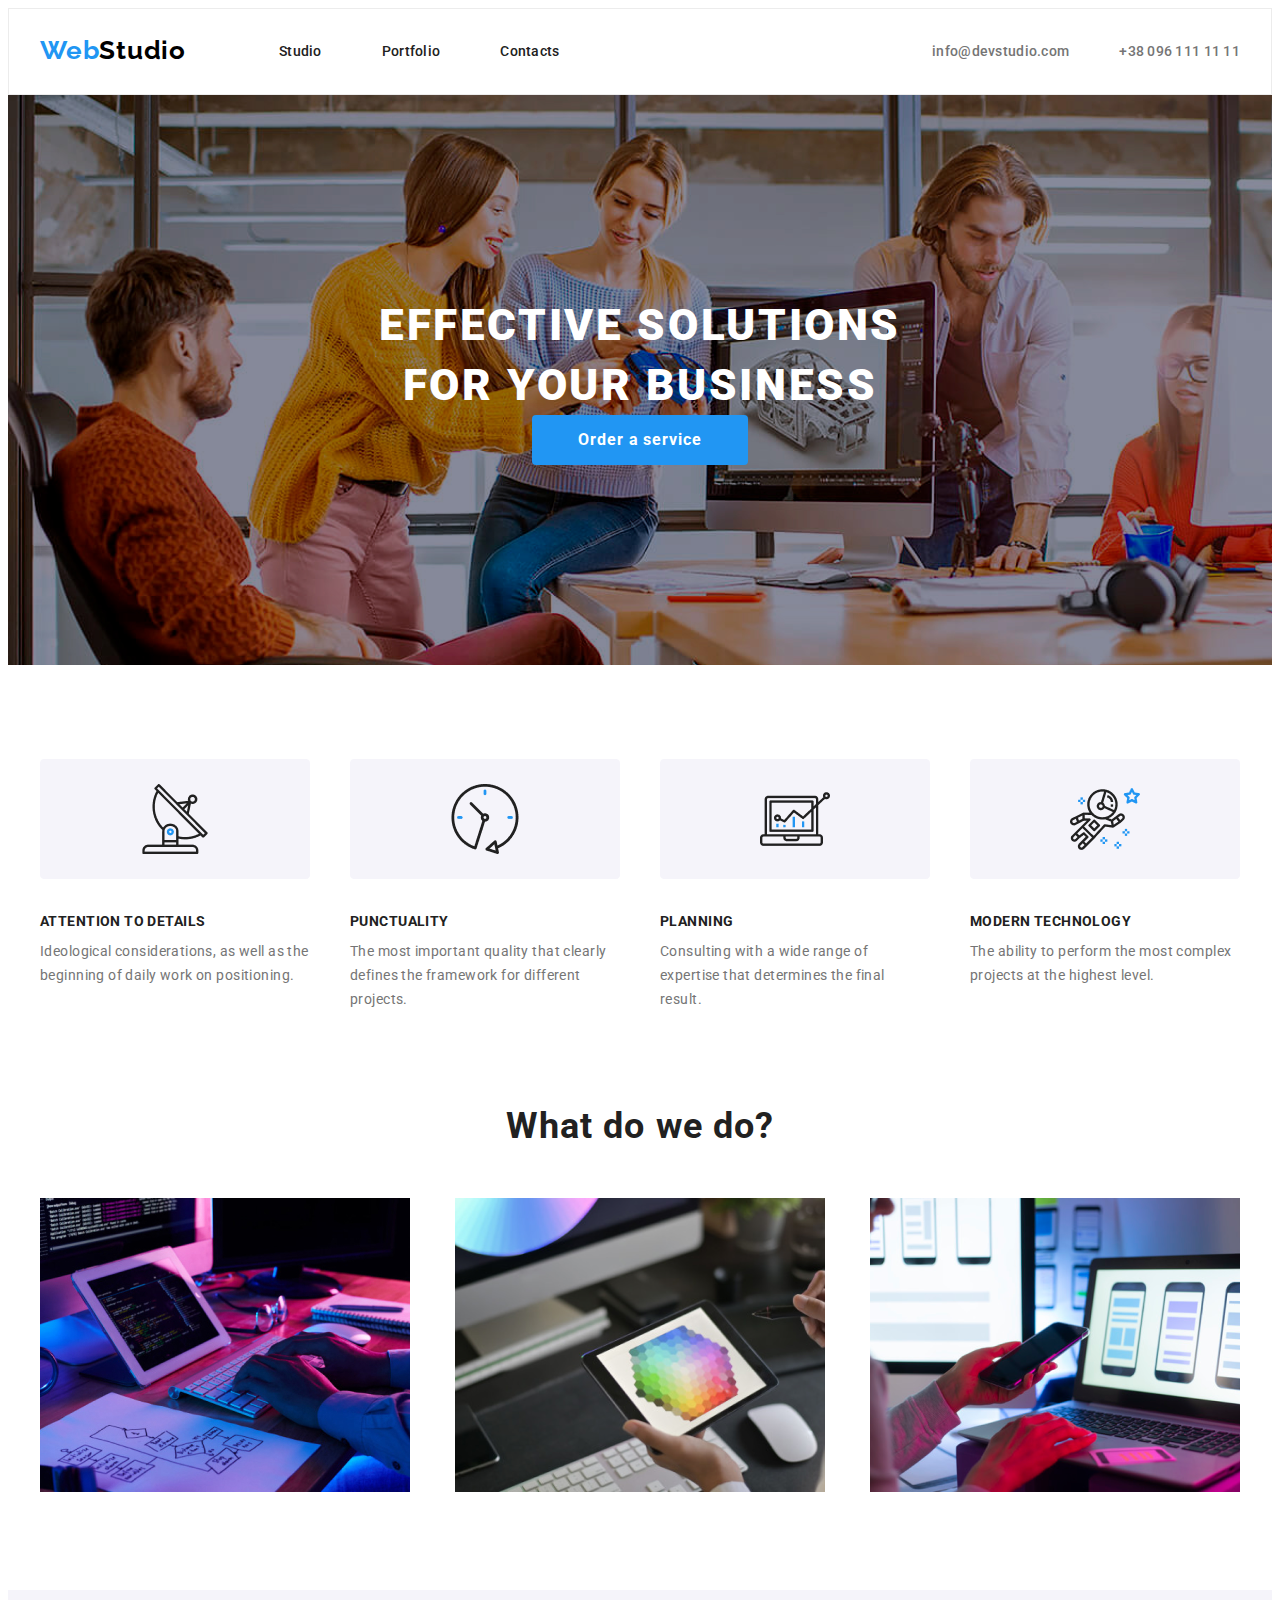
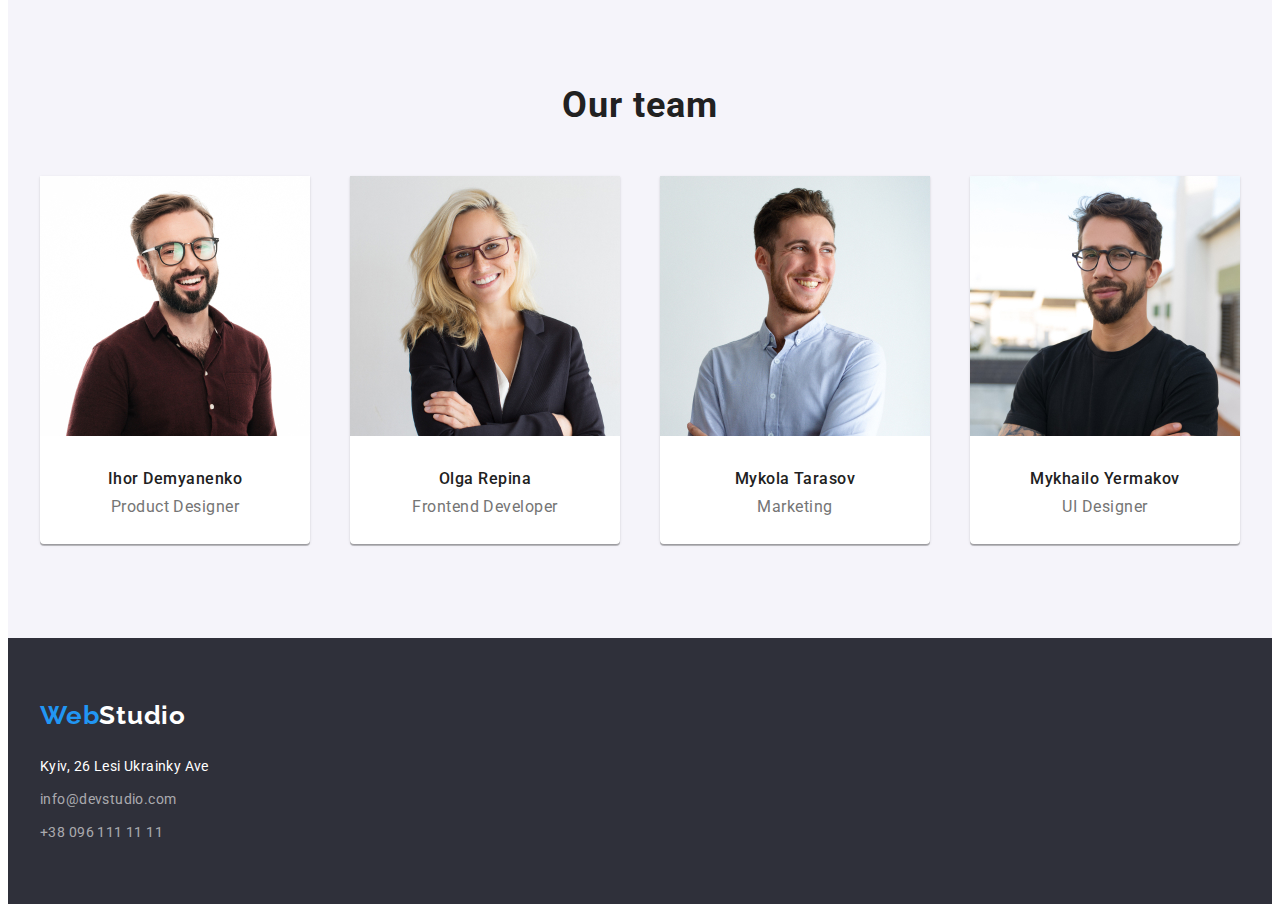
==== commit 9600e2b4: "Fixed mistakes after the code review" ====
--- a/index.html
+++ b/index.html
@@ -14,7 +14,7 @@
     <!-- website header -->
     <header class="header">
         <div class="container header-container">
-            <a class="company-logo" href="/index.html">Web<span class="company-logo-header">Studio</span></a>
+            <a class="company-logo" href="./index.html">Web<span class="company-logo-header">Studio</span></a>
             <nav class="nav">
                 <ul class="nav-list">
                     <li class="nav-list-item"><a href="./index.html" class="nav-list-link">Studio</a></li>
--- a/styles.css
+++ b/styles.css
@@ -81,7 +81,7 @@
 }
 
 .hero {
-    background-color: #2F303A;
+    background-image: url(./img/img_17.png);
     padding-top: 200px;
     padding-bottom: 200px;
 }
@@ -94,12 +94,13 @@
     color: #ffffff;
     text-transform: uppercase;
     margin-bottom: 30px;
-    margin-left: 252px;
-    width: 696px;
+    margin: 0 auto;
+    max-width: 696px;
     text-align: center;
 }
 
 .hero-btn {
+    display: block;
     font-family: inherit;
     font-weight: 700;
     font-size: 16px;
@@ -109,23 +110,43 @@
     color: #ffffff;
     width: 216px;
     height: 50px;
-    margin-left: 492px;
+    margin: 0 auto;
     border-radius: 4px;
 }
 
 .features {
     padding-top: 94px;
-    padding-bottom: 94px;
 }
 
 .features-list {
     display: flex;
-    flex-direction: row;
     justify-content: space-between;
 }
 
 .features-list-item {
     width: 270px;
+    display: flex;
+    flex-direction: column;
+}
+
+.features-list-item:nth-child(1)::before {
+    content: url(./img/img_18.png);
+    margin-bottom: 30px;
+}
+
+.features-list-item:nth-child(2)::before {
+    content: url(./img/img_19.png);
+    margin-bottom: 30px;
+}
+
+.features-list-item:nth-child(3)::before {
+    content: url(./img/img_20.png);
+    margin-bottom: 30px;
+}
+
+.features-list-item:nth-child(4)::before {
+    content: url(./img/img_21.png);
+    margin-bottom: 30px;
 }
 
 .features-list-title {
@@ -148,6 +169,7 @@
 
 .work {
     padding-top: 94px;
+    padding-bottom: 94px;
 }
 
 .work-title {
@@ -157,17 +179,18 @@
     letter-spacing: 0.03em;
     text-align: center;
     color: #212121;
-    padding-bottom: 50px;
+    margin-bottom: 50px;
 }
 
 .work-list {
-    padding-bottom: 94px;
     display: flex;
     justify-content: space-between;
 }
 
 .team {
     background-color: #F5F4FA;
+    padding-top: 94px;
+    padding-bottom: 94px;
 }
 
 .team-title {
@@ -177,12 +200,10 @@
     letter-spacing: 0.03em;
     text-align: center;
     color: #212121;
-    padding-top: 94px;
-    padding-bottom: 50px;
+    margin-bottom: 50px;
 }
 
 .team-list {
-    padding-bottom: 94px;
     display: flex;
     justify-content: space-between;
 }
@@ -207,14 +228,13 @@
 }
 
 .team-list-text {
-    font-weight: 400px;
+    font-weight: 400;
     font-size: 16px;
     line-height: 18.75px;
     letter-spacing: 0.03em;
     text-align: center;
     color: #757575;
-    margin-top: 10px;
-    margin-bottom: 30px;
+    margin-top: 10px;   
 }
 
 .footer {
@@ -247,6 +267,11 @@
     color: rgba(255, 255, 255, 60%);
 }
 
+.portfolio {
+    padding-top: 94px;
+    padding-bottom: 94px;
+}
+
 .portfolio-container {
     display: flex;
     flex-direction: column;
@@ -255,11 +280,9 @@
 }
 
 .filter-list {
-    margin-top: 94px;
-    margin-bottom: 34px;
+    margin-bottom: 50px;
     display: flex;
     justify-content: space-between;
-    width: 587px;
 }
 
 .filter-list-btn {
@@ -272,6 +295,7 @@
     background-color: #F5F4FA;
     padding: 6px 25px;
     border-radius: 4px;
+    cursor: pointer;
 }
 
 .filter-list-btn:hover {
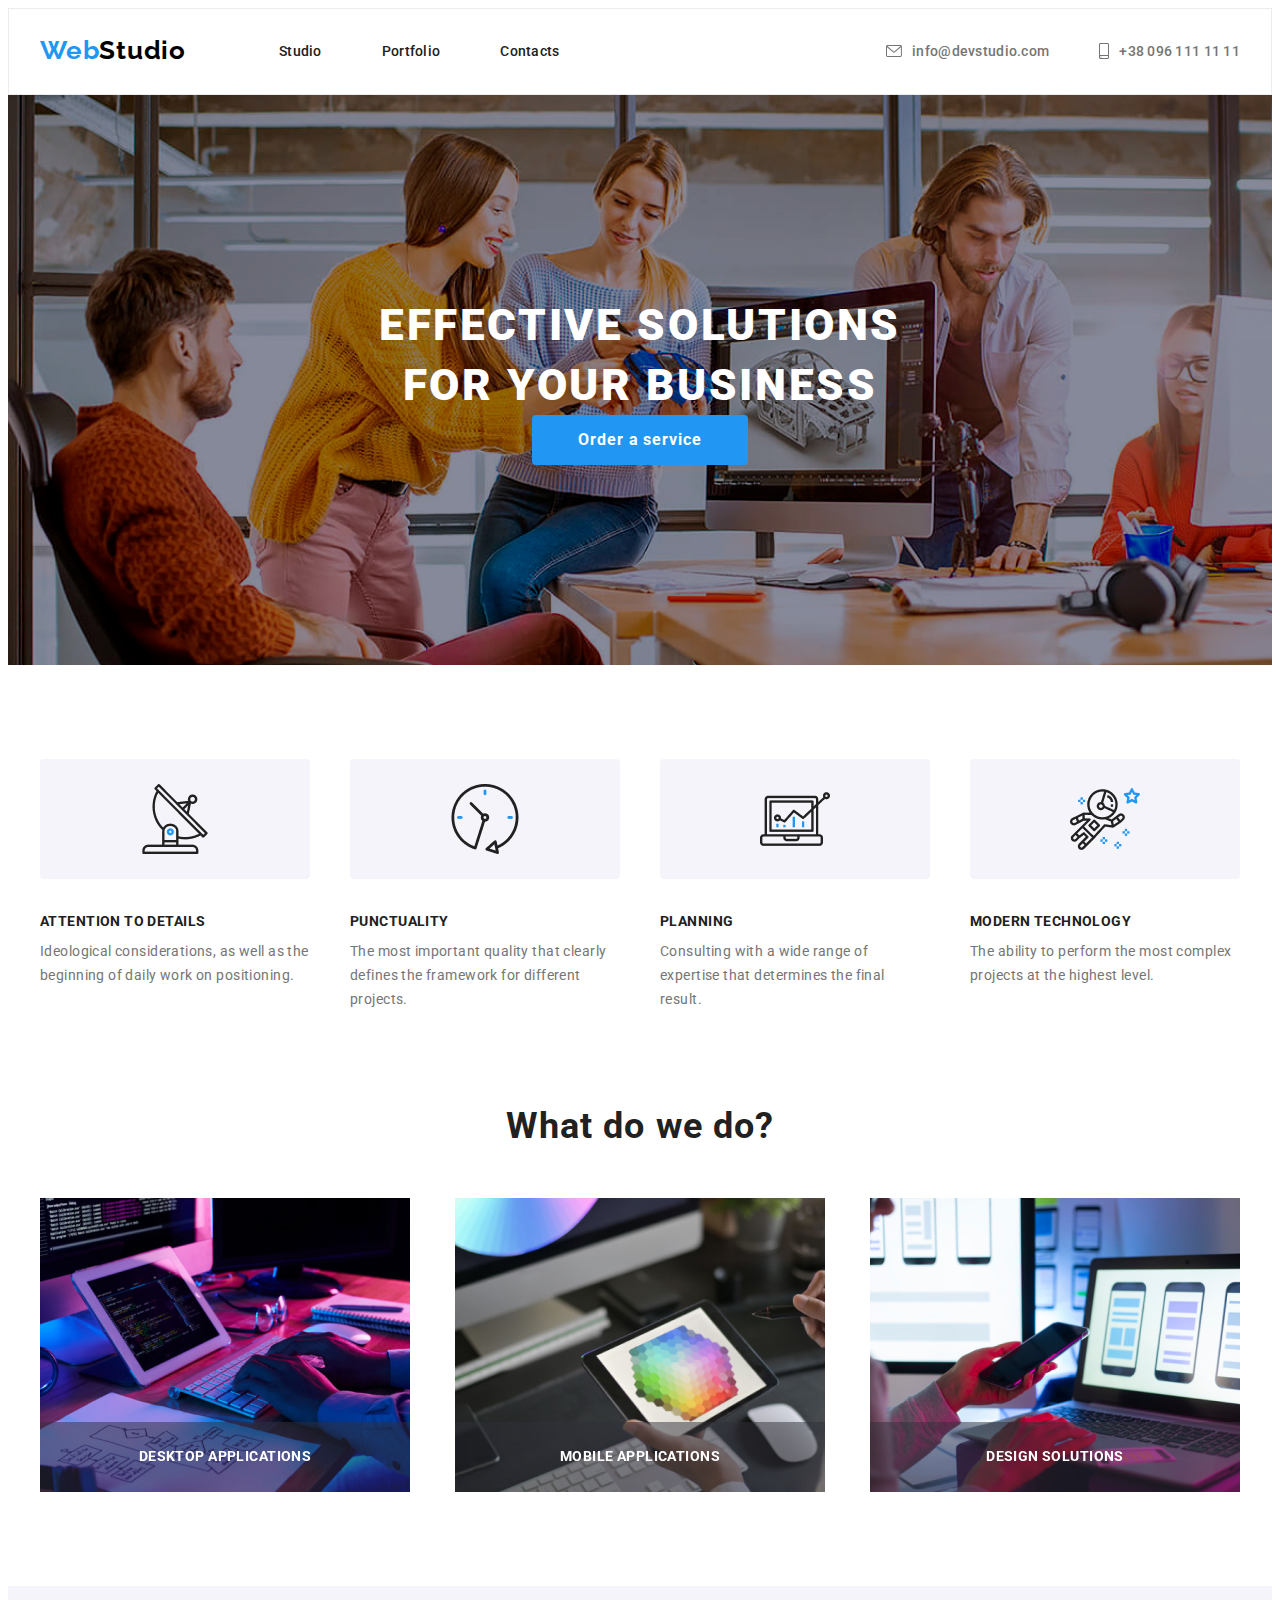
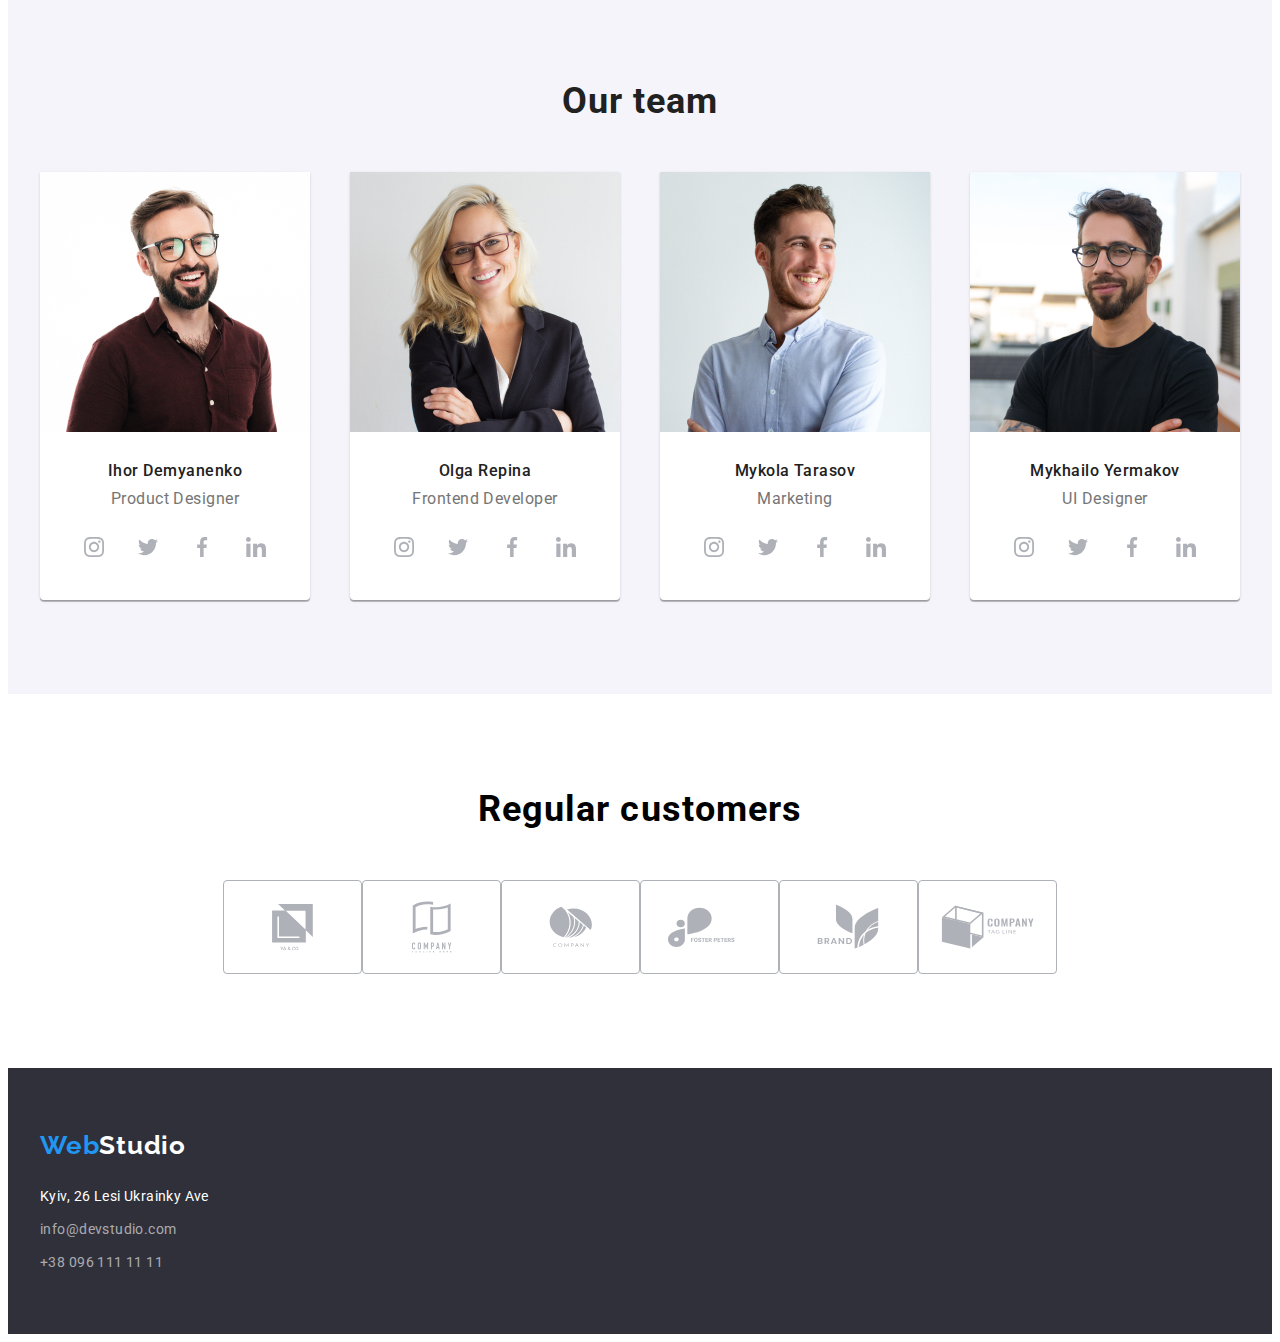
==== commit 5bb8e455: "modal window created" ====
--- a/index.html
+++ b/index.html
@@ -23,17 +23,37 @@
                 </ul>
             </nav>
             <ul class="contact-list">
-                <li class="contact-list-item"><a href="mailto:info@devstudio.com" class="contact-list-link">info@devstudio.com</a></li>
-                <li class="contact-list-item"><a href="tel:+380961111111" class="contact-list-link">+38 096 111 11 11</a></li>
+                <li class="contact-list-item"><svg width="16" height="12" class="contact-list-icon"><use href="./symbol-defs.svg#icon-envelope"></use></svg><a href="mailto:info@devstudio.com" class="contact-list-link">info@devstudio.com</a></li>
+                <li class="contact-list-item"><svg width="10" height="16" class="contact-list-icon"><use href="./symbol-defs.svg#icon-smartphone"></use></svg><a href="tel:+380961111111" class="contact-list-link">+38 096 111 11 11</a></li>
             </ul>
         </div>
     </header>
     <main class="main">
+        <!-- modal -->
+        <div class="backdrop is-hidden" data-modal>
+            <div class="modal">
+                <button class="modal-btn-close" data-modal-close>X</button>
+                <h3 class="modal-title">Leave your details, we will call you back</h3>
+                <form class="modal-form">
+                    <label for="" class="modal-form-label">Name</label>
+                    <input type="text" class="modal-form-input">
+                    <label for="" class="modal-form-label">Phone number</label>
+                    <input type="text" class="modal-form-input">
+                    <label for="" class="modal-form-label">E-mail</label>
+                    <input type="text" class="modal-form-input">
+                    <label for="" class="modal-form-label">Comment</label>
+                    <textarea name="" class="modal-form-textarea" placeholder="Enter the text"></textarea>
+                    <input type="checkbox" class="modal-form-checkbox" required> 
+                    <p class="modal-form-checkbox-text">I agree with the mailing and accept the <a href="#" class="modal-form-checkbox-text-link">Terms of the Agreement</a></p>
+                    <button type="submit" class="modal-btn-send">Send</button>
+                </form>
+            </div>
+        </div>
         <!-- hero -->
         <section class="hero">
             <div class="container">
                 <h1 class="hero-title">effective solutions <br> for your business</h1>
-                <button class="hero-btn">Order a service</button>
+                <button class="hero-btn" data-modal-open>Order a service</button>
             </div>
         </section>
         <!-- features -->
@@ -64,9 +84,9 @@
             <div class="container">
                 <h2 class="work-title">What do we do?</h2>
                 <ul class="work-list">
-                    <li class="work-list-item"><img src="img/img_1.jpg" alt="coding" class="work-list-img"></li>
-                    <li class="work-list-item"><img src="img/img_3.png" alt="design" class="work-list-img"></li>
-                    <li class="work-list-item"><img src="img/img_2.png" alt="testing" class="work-list-img"></li>
+                    <li class="work-list-item"><div class="work-list-wrapper"><img src="img/img_1.jpg" alt="coding" class="work-list-img"><p class="work-list-text">DESKTOP APPLICATIONS</p></div></li>
+                    <li class="work-list-item"><div class="work-list-wrapper"><img src="img/img_3.png" alt="design" class="work-list-img"><p class="work-list-text">MOBILE APPLICATIONS</p></div></li>
+                    <li class="work-list-item"><div class="work-list-wrapper"><img src="img/img_2.png" alt="testing" class="work-list-img"><p class="work-list-text">DESIGN SOLUTIONS</p></div></li>
                 </ul>
             </div>
         </section>
@@ -79,24 +99,179 @@
                         <img src="img/img_4.jpg" alt="Ihor" class="team-list-img">
                         <h5 class="team-list-title">Ihor Demyanenko</h5>
                         <p class="team-list-text">Product Designer</p>
+                        <ul class="team-list-social-list">
+                            <li class="team-list-social-list-item">
+                                <a href="#" class="team-list-social-list-link">
+                                    <svg width="20" height="20" class="team-list-social-list-svg">
+                                        <use href="./symbol-defs.svg#icon-instagram" class="team-list-social-list-use"></use>
+                                    </svg>
+                                </a>
+                            </li>
+                            <li class="team-list-social-list-item">
+                                <a href="#" class="team-list-social-list-link">
+                                    <svg width="20" height="20" class="team-list-social-list-svg">
+                                        <use href="./symbol-defs.svg#icon-twitter" class="team-list-social-list-use"></use>
+                                    </svg>
+                                </a>
+                            </li>
+                            <li class="team-list-social-list-item">
+                                <a href="#" class="team-list-social-list-link">
+                                    <svg width="20" height="20" class="team-list-social-list-svg">
+                                        <use href="./symbol-defs.svg#icon-facebook" class="team-list-social-list-use"></use>
+                                    </svg>
+                                </a>
+                            </li>
+                            <li class="team-list-social-list-item">
+                                <a href="#" class="team-list-social-list-link">
+                                    <svg width="20" height="20" class="team-list-social-list-svg">
+                                        <use href="./symbol-defs.svg#icon-linkedin" class="team-list-social-list-use"></use>
+                                    </svg>
+                                </a>
+                            </li>
+                        </ul>
                     </li>
                     <li class="team-list-item">
                         <img src="img/img_5.jpg" alt="Olga" class="team-list-img">
                         <h5 class="team-list-title">Olga Repina</h5>
                         <p class="team-list-text">Frontend Developer</p>
+                        <ul class="team-list-social-list">
+                            <li class="team-list-social-list-item">
+                                <a href="#" class="team-list-social-list-link">
+                                    <svg width="20" height="20" class="team-list-social-list-svg">
+                                        <use href="./symbol-defs.svg#icon-instagram" class="team-list-social-list-use"></use>
+                                    </svg>
+                                </a>
+                            </li>
+                            <li class="team-list-social-list-item">
+                                <a href="#" class="team-list-social-list-link">
+                                    <svg width="20" height="20" class="team-list-social-list-svg">
+                                        <use href="./symbol-defs.svg#icon-twitter" class="team-list-social-list-use"></use>
+                                    </svg>
+                                </a>
+                            </li>
+                            <li class="team-list-social-list-item">
+                                <a href="#" class="team-list-social-list-link">
+                                    <svg width="20" height="20" class="team-list-social-list-svg">
+                                        <use href="./symbol-defs.svg#icon-facebook" class="team-list-social-list-use"></use>
+                                    </svg>
+                                </a>
+                            </li>
+                            <li class="team-list-social-list-item">
+                                <a href="#" class="team-list-social-list-link">
+                                    <svg width="20" height="20" class="team-list-social-list-svg">
+                                        <use href="./symbol-defs.svg#icon-linkedin" class="team-list-social-list-use"></use>
+                                    </svg>
+                                </a>
+                            </li>
+                        </ul>
                     </li>
                     <li class="team-list-item">
                         <img src="img/img_6.jpg" alt="Mykola" class="team-list-img">
                         <h5 class="team-list-title">Mykola Tarasov</h5>
                         <p class="team-list-text">Marketing</p>
+                        <ul class="team-list-social-list">
+                            <li class="team-list-social-list-item">
+                                <a href="#" class="team-list-social-list-link">
+                                    <svg width="20" height="20" class="team-list-social-list-svg">
+                                        <use href="./symbol-defs.svg#icon-instagram" class="team-list-social-list-use"></use>
+                                    </svg>
+                                </a>
+                            </li>
+                            <li class="team-list-social-list-item">
+                                <a href="#" class="team-list-social-list-link">
+                                    <svg width="20" height="20" class="team-list-social-list-svg">
+                                        <use href="./symbol-defs.svg#icon-twitter" class="team-list-social-list-use"></use>
+                                    </svg>
+                                </a>
+                            </li>
+                            <li class="team-list-social-list-item">
+                                <a href="#" class="team-list-social-list-link">
+                                    <svg width="20" height="20" class="team-list-social-list-svg">
+                                        <use href="./symbol-defs.svg#icon-facebook" class="team-list-social-list-use"></use>
+                                    </svg>
+                                </a>
+                            </li>
+                            <li class="team-list-social-list-item">
+                                <a href="#" class="team-list-social-list-link">
+                                    <svg width="20" height="20" class="team-list-social-list-svg">
+                                        <use href="./symbol-defs.svg#icon-linkedin" class="team-list-social-list-use"></use>
+                                    </svg>
+                                </a>
+                            </li>
+                        </ul>
                     </li>
                     <li class="team-list-item">
                         <img src="img/img_7.jpg" alt="Mykhailo" class="team-list-img">
                         <h5 class="team-list-title">Mykhailo Yermakov</h5>
                         <p class="team-list-text">UI Designer</p>
+                        <ul class="team-list-social-list">
+                            <li class="team-list-social-list-item">
+                                <a href="#" class="team-list-social-list-link">
+                                    <svg width="20" height="20" class="team-list-social-list-svg">
+                                        <use href="./symbol-defs.svg#icon-instagram" class="team-list-social-list-use"></use>
+                                    </svg>
+                                </a>
+                            </li>
+                            <li class="team-list-social-list-item">
+                                <a href="#" class="team-list-social-list-link">
+                                    <svg width="20" height="20" class="team-list-social-list-svg">
+                                        <use href="./symbol-defs.svg#icon-twitter" class="team-list-social-list-use"></use>
+                                    </svg>
+                                </a>
+                            </li>
+                            <li class="team-list-social-list-item">
+                                <a href="#" class="team-list-social-list-link">
+                                    <svg width="20" height="20" class="team-list-social-list-svg">
+                                        <use href="./symbol-defs.svg#icon-facebook" class="team-list-social-list-use"></use>
+                                    </svg>
+                                </a>
+                            </li>
+                            <li class="team-list-social-list-item">
+                                <a href="#" class="team-list-social-list-link">
+                                    <svg width="20" height="20" class="team-list-social-list-svg">
+                                        <use href="./symbol-defs.svg#icon-linkedin" class="team-list-social-list-use"></use>
+                                    </svg>
+                                </a>
+                            </li>
+                        </ul>
                     </li>
                 </ul>
             </div>   
+        </section>
+        <section class="customers">
+                <h2 class="customers-title">Regular customers</h2>
+                <ul class="customers-list">
+                    <li class="customers-list-item">
+                        <svg class="customers-list-svg" width="41px" height="46.7px">
+                            <use href="./symbol-defs.svg#icon-company0" class="customers-list-use"></use>
+                        </svg>
+                    </li>
+                    <li class="customers-list-item">
+                        <svg class="customers-list-svg" width="40px" height="52px">
+                            <use href="./symbol-defs.svg#icon-company1" class="customers-list-use"></use>
+                        </svg>
+                    </li>
+                    <li class="customers-list-item">
+                        <svg class="customers-list-svg" width="43.36px" height="41.18px">
+                            <use href="./symbol-defs.svg#icon-company2" class="customers-list-use"></use>
+                        </svg>
+                    </li>
+                    <li class="customers-list-item">
+                        <svg class="customers-list-svg" width="84.44px" height="40.62px">
+                            <use href="./symbol-defs.svg#icon-company3" class="customers-list-use"></use>
+                        </svg>
+                    </li>
+                    <li class="customers-list-item">
+                        <svg class="customers-list-svg" width="62.54px" height="45.43px">
+                            <use href="./symbol-defs.svg#icon-company4" class="customers-list-use"></use>
+                        </svg>
+                    </li>
+                    <li class="customers-list-item">
+                        <svg class="customers-list-svg" width="93.79px" height="43.93px">
+                            <use href="./symbol-defs.svg#icon-company5" class="customers-list-use"></use>
+                        </svg>
+                    </li>
+                </ul>
         </section>
     </main>
     <footer class="footer">
@@ -111,5 +286,6 @@
             </address>
         </div>
     </footer>
+    <script src="./js/modal.js"></script>
 </body>
 </html>--- a/styles.css
+++ b/styles.css
@@ -68,6 +68,12 @@
     margin-left: auto;
 }
 
+.contact-list-item {
+    display: flex;
+    align-items: center;
+    gap: 10px;
+}
+
 .contact-list-link {
     font-weight: 500;
     font-size: 14px;
@@ -76,8 +82,145 @@
     color: #757575;
 }
 
-.contact-list-link:hover {
+.contact-list-icon {
+    fill: #757575;
+}
+
+.contact-list-item:hover>.contact-list-link {
     color: var(--accent-color);
+}
+
+.contact-list-item:hover>.contact-list-icon {
+    fill: var(--accent-color);
+}
+
+.backdrop {
+    position: fixed;
+    top: 0;
+    left: 0;
+    width: 100%;
+    height: 100%;
+    background-color: rgba(0, 0, 0, 0.5);
+    opacity: 1;
+}
+   
+.backdrop.is-hidden {   
+    opacity: 0;
+    pointer-events: none;
+}
+      
+.no-scroll {   
+    overflow: hidden;
+}
+   
+.modal {
+    position: absolute;
+    top: 50%;
+    left: 50%;
+    width: 528px;
+    height: 581px;
+    background-color: #FFFFFF;
+    transform: translate(-50%, -50%);
+    border: 1px solid #21212120;
+    border-radius: 4px;
+    box-shadow: 0px 2px 1px 0px #00000033;
+    box-shadow: 0px 1px 1px 0px #00000024;
+    box-shadow: 0px 1px 3px 0px #0000001F;
+}
+
+.modal-btn-close {
+    width: 30px;
+    height: 30px;
+    margin-top: 8px;
+    margin-left: 490px;
+    border-radius: 50%;
+    background-color: #ffffff;
+    border: 1px solid #00000010;
+    cursor: pointer;
+}
+
+.modal-title {
+    text-align: center;
+    font-size: 20px;
+    font-weight: 700;
+    line-height: 23.44px;
+    letter-spacing: 0.03em;
+    margin-top: 2px;
+    margin-bottom: 12px;
+}
+
+.modal-form {
+    margin-left: 40px;
+    margin-right: 40px;
+    margin-bottom: 20px;
+}
+
+.modal-form-label {
+    font-size: 12px;
+    font-weight: 400;
+    line-height: 14.06px;
+    letter-spacing: 0.01em;
+    text-align: left;
+    color: #757575;
+}
+
+.modal-form-input {
+    width: 100%;
+    height: 40px;
+    margin-top: 4px;
+    border-radius: 4px;
+    border: 1px solid #21212120;
+}
+
+.modal-form-textarea {
+    width: 100%;
+    height: 120px;
+    margin-bottom: 20px;
+    margin-top: 4px;
+    border-radius: 4px;
+    border: 1px solid #21212120;
+    resize: none;
+    font-family: inherit;
+    font-size: 12px;
+    font-weight: 400;
+    line-height: 14.06px;
+    letter-spacing: 0.01em;
+    text-align: left;
+}
+
+.modal-form-checkbox-text {
+    display: inline;
+    font-size: 14px;
+    font-weight: 400;
+    line-height: 24px;
+    letter-spacing: 0.03em;
+    text-align: left;
+    color: #757575;
+    margin-right: 100px;
+}
+
+.modal-form-checkbox-text-link {
+    text-decoration: underline;
+    color: #2196f3;
+}
+
+.modal-btn-send {
+    display: block;
+    margin: 0 auto;
+    margin-top: 6px;
+    width: 200px;
+    height: 50px;
+    color: #ffffff;
+    background-color: #2196f3;
+    border-radius: 4px;
+    font-family: inherit;
+    font-size: 16px;
+    font-weight: 700;
+    line-height: 30px;
+    letter-spacing: 0.06em;
+    text-align: center;
+    margin-bottom: 40px;
+    cursor: pointer;
 }
 
 .hero {
@@ -187,6 +330,29 @@
     justify-content: space-between;
 }
 
+.work-list-wrapper {
+    position: relative;
+}
+
+.work-list-text {
+    position: absolute;
+    margin: 0;
+    bottom: 0;
+    left: 0;
+    color: #ffffff;
+    background-color: #2F303A80;
+    height: 70px;
+    width: 100%;
+    font-size: 14px;
+    font-weight: 700;
+    line-height: 16.41px;
+    letter-spacing: 0.03em;
+    text-align: center;
+    display: flex;
+    justify-content: center;
+    align-items: center;
+}
+
 .team {
     background-color: #F5F4FA;
     padding-top: 94px;
@@ -211,7 +377,7 @@
 .team-list-item {
     background-color: #ffffff;
     width: 270px;
-    height: 368px;
+    height: 428px;
     text-align: center;
     border-radius: 0px 0px 4px 4px;
     box-shadow: 0px 2px 0px 0px rgba(0, 0, 0, 20%), 0px 1px 1px 0px rgba(0, 0, 0, 14%), 0px 1px 3px 0px rgba(0, 0, 0, 12%);
@@ -235,6 +401,88 @@
     text-align: center;
     color: #757575;
     margin-top: 10px;   
+}
+
+.team-list-social-list {
+    display: flex;
+    justify-content: center;
+    align-items: center;
+    gap: 10px;
+    margin-right: 32px;
+    margin-left: 32px;
+    margin-bottom: 30px;
+    margin-top: 16px;
+}
+
+.team-list-social-list-item {
+    width: 44px;
+    height: 44px;
+    border-radius: 50%;
+    display: flex;
+    justify-content: center;
+    align-items: center;
+}
+
+.team-list-social-list-link {
+    display: flex;
+    justify-content: center;
+    align-items: center;
+}
+
+.team-list-social-list-item:hover {
+    background-color: #2196f3;
+    cursor: pointer;
+}
+
+.team-list-social-list-item:hover>.team-list-social-list-link>.team-list-social-list-svg {
+    fill: #ffffff;
+}
+
+
+.team-list-social-list-svg {
+    fill: #AFB1B8;
+}
+
+.customers {
+    padding-left: 215px;
+    padding-right: 215px;
+    padding-top: 94px;
+    padding-bottom: 94px;
+}
+
+.customers-title {
+    font-size: 36px;
+    font-weight: 700;
+    line-height: 42.19px;
+    letter-spacing: 0.03em;
+    text-align: center;
+    margin-bottom: 50px;
+}
+
+.customers-list {
+    display: flex;
+    justify-content: space-between;
+}
+
+.customers-list-item {
+    width: 170px;
+    height: 92px;
+    border: 1px solid #AFB1B8;
+    border-radius: 4px;
+    display: flex;
+    justify-content: center;
+    align-items: center;
+}
+
+.customers-list-use {
+    fill: #AFB1B8;
+}
+
+.customers-list-item:hover {
+    border: 1px solid #2196f3;
+    .customers-list-use {
+        fill: #2196f3;
+    }
 }
 
 .footer {
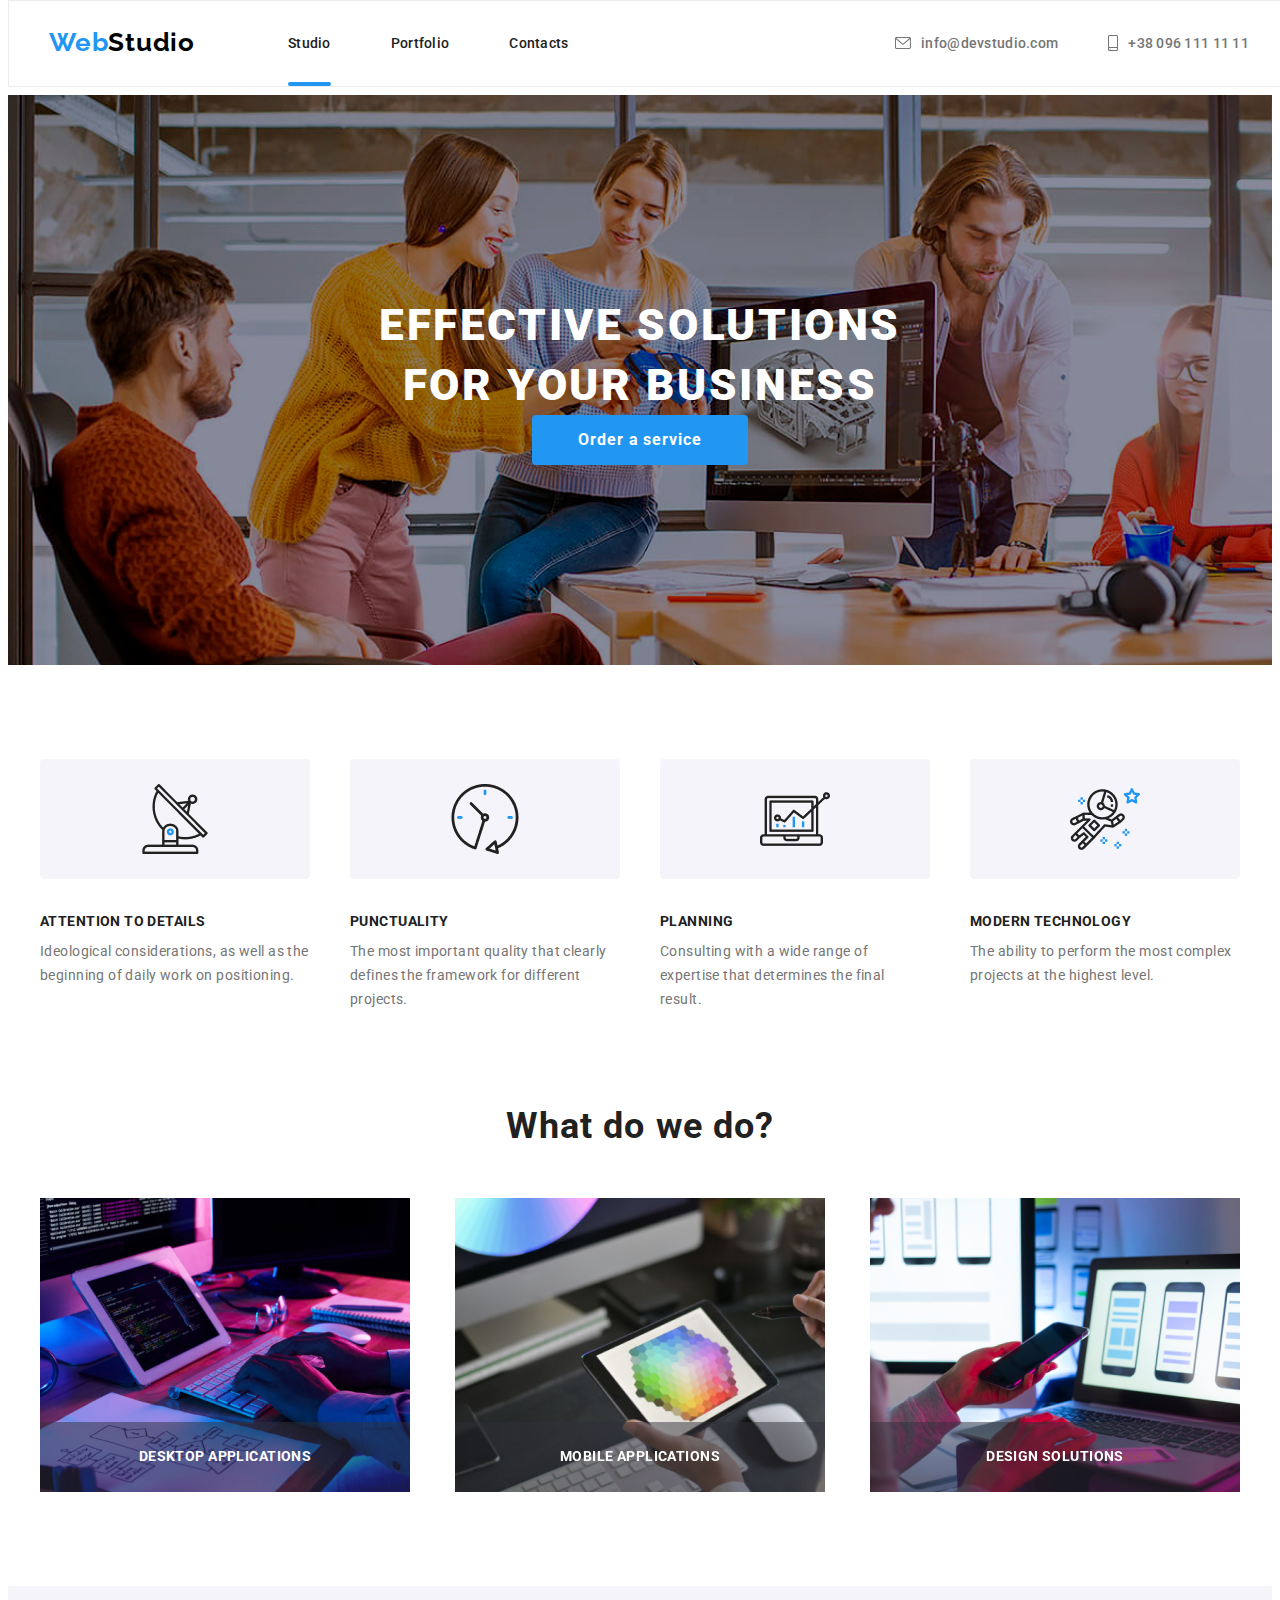
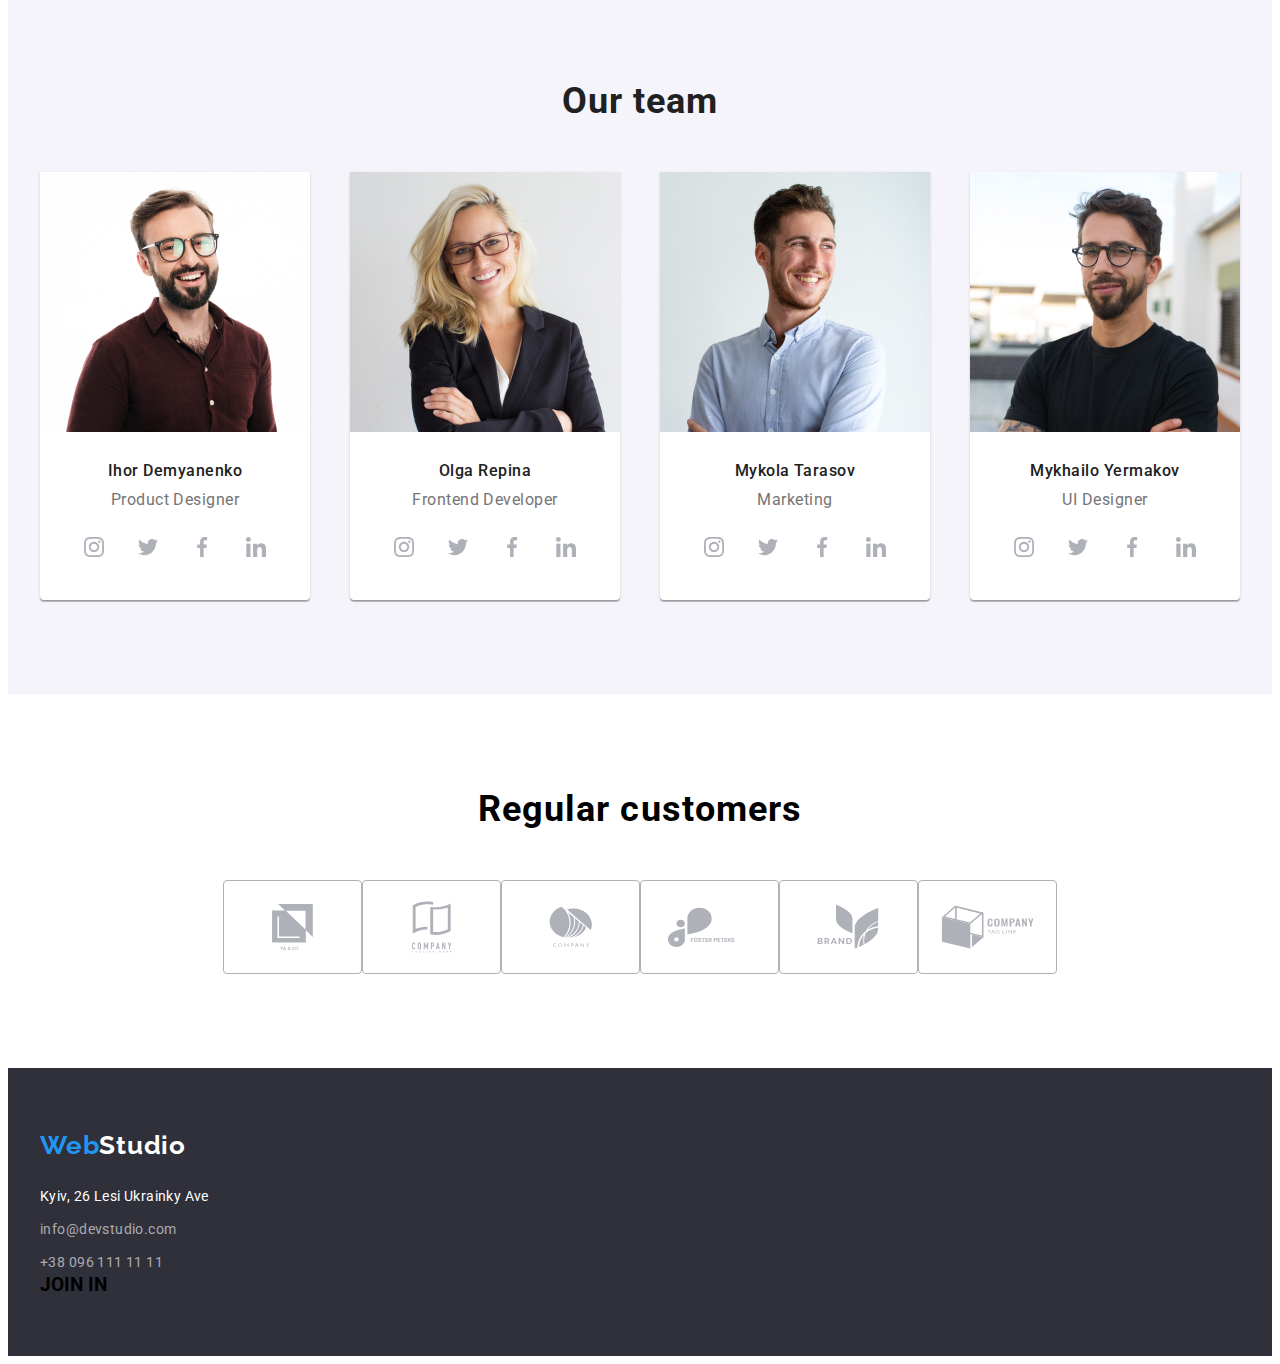
==== commit cf76bcfe: "Added some animations" ====
--- a/index.html
+++ b/index.html
@@ -10,14 +10,14 @@
     <link rel="preconnect" href="https://fonts.gstatic.com" crossorigin>
     <link href="https://fonts.googleapis.com/css2?family=Raleway:wght@700&family=Roboto:wght@400;500;700;900&display=swap" rel="stylesheet">
 </head>
-<body>
+<body id="body">
     <!-- website header -->
-    <header class="header">
+    <header class="header" id="header">
         <div class="container header-container">
             <a class="company-logo" href="./index.html">Web<span class="company-logo-header">Studio</span></a>
             <nav class="nav">
                 <ul class="nav-list">
-                    <li class="nav-list-item"><a href="./index.html" class="nav-list-link">Studio</a></li>
+                    <li class="nav-list-item"><a href="./index.html" class="nav-list-link current">Studio</a></li>
                     <li class="nav-list-item"><a href="./portfolio.html" class="nav-list-link">Portfolio</a></li>
                     <li class="nav-list-item"><a href="#" class="nav-list-link">Contacts</a></li>
                 </ul>
@@ -32,15 +32,30 @@
         <!-- modal -->
         <div class="backdrop is-hidden" data-modal>
             <div class="modal">
-                <button class="modal-btn-close" data-modal-close>X</button>
+                <button class="modal-btn-close" data-modal-close><svg class="modal-btn-close-svg" width="11px" height="11px"><use class="modal-btn-close-use" href="./symbol-defs.svg#icon-cross"></use></svg></button>
                 <h3 class="modal-title">Leave your details, we will call you back</h3>
                 <form class="modal-form">
                     <label for="" class="modal-form-label">Name</label>
-                    <input type="text" class="modal-form-input">
+                    <div class="modal-form-input-wrapper">
+                        <svg class="modal-form-input-svg" width="18px" height="18px">
+                            <use class="modal-form-input-use" href="./symbol-defs.svg#icon-name"></use>
+                        </svg>
+                        <input type="text" class="modal-form-input">
+                    </div>
                     <label for="" class="modal-form-label">Phone number</label>
-                    <input type="text" class="modal-form-input">
+                    <div class="modal-form-input-wrapper">
+                        <svg class="modal-form-input-svg" width="18px" height="18px">
+                            <use class="modal-form-input-use" href="./symbol-defs.svg#icon-phone"></use>
+                        </svg>
+                        <input type="text" class="modal-form-input">
+                    </div>
                     <label for="" class="modal-form-label">E-mail</label>
-                    <input type="text" class="modal-form-input">
+                    <div class="modal-form-input-wrapper">
+                        <svg class="modal-form-input-svg" width="18px" height="18px">
+                            <use class="modal-form-input-use" href="./symbol-defs.svg#icon-email"></use>
+                        </svg>
+                        <input type="text" class="modal-form-input">
+                    </div>
                     <label for="" class="modal-form-label">Comment</label>
                     <textarea name="" class="modal-form-textarea" placeholder="Enter the text"></textarea>
                     <input type="checkbox" class="modal-form-checkbox" required> 
@@ -284,8 +299,17 @@
                     <li class="address-list-item"><a href="tel:+380961111111" class="address-list-link">+38 096 111 11 11</a></li>
                 </ul>
             </address>
+            <div class="footer-join-wrapper">
+                <h3 class="footer-join">JOIN IN</h3>
+            </div>
         </div>
     </footer>
+    <script>
+        const header = document.getElementById('header');
+        const headerHeight = header.offsetHeight;
+        const body = document.getElementById('body');
+        body.style.paddingTop = headerHeight + 'px';
+    </script>
     <script src="./js/modal.js"></script>
 </body>
 </html>--- a/styles.css
+++ b/styles.css
@@ -17,9 +17,13 @@
 }
 
 .header {
+    background-color: #ffffff;
+    width: 100%;
     padding-top: 24px;
     padding-bottom: 25px;
     border: 1px solid #ECECEC;
+    position: fixed;
+    top: 0;
 }
 
 .header-container {
@@ -60,6 +64,21 @@
 
 .nav-list-link:hover {
     color: var(--accent-color);
+}
+
+.current {
+    position: relative;
+}
+
+.current::after {
+    content: "";
+    position: absolute;
+    background-color: #2196f3;
+    height: 4px;
+    border-radius: 2px;
+    width: 100%;
+    bottom: -35px;
+    left: 0;
 }
 
 .contact-list {
@@ -134,9 +153,16 @@
     margin-top: 8px;
     margin-left: 490px;
     border-radius: 50%;
-    background-color: #ffffff;
+    background-color: transparent;
     border: 1px solid #00000010;
     cursor: pointer;
+    display: flex;
+    align-items: center;
+    justify-content: center;
+}
+
+.modal-btn-close:hover>svg {
+    fill: #2196F3;
 }
 
 .modal-title {
@@ -164,12 +190,29 @@
     color: #757575;
 }
 
-.modal-form-input {
+.modal-form-input-wrapper {
     width: 100%;
     height: 40px;
     margin-top: 4px;
     border-radius: 4px;
     border: 1px solid #21212120;
+    display: flex;
+    align-items: center;
+    padding-left: 12px;
+    gap: 12px;
+}
+
+.modal-form-input {
+    border: 0;
+    outline: 0;
+}
+
+.modal-form-input-wrapper:has(.modal-form-input:focus) {
+    border: 1px solid #2196F3;
+}
+
+.modal-form-input-svg:has(+ .modal-form-input:focus) {
+    fill: #2196F3;
 }
 
 .modal-form-textarea {
@@ -186,6 +229,13 @@
     line-height: 14.06px;
     letter-spacing: 0.01em;
     text-align: left;
+    outline: 0;
+    padding-top: 12px;
+    padding-left: 16px;
+}
+
+.modal-form-textarea:focus {
+    border: 1px solid #2196F3;
 }
 
 .modal-form-checkbox-text {
@@ -493,6 +543,7 @@
 
 .address {
     margin-top: 20px;
+    margin-right: 70px;
 }
 
 .address-list-item {
@@ -544,6 +595,9 @@
     padding: 6px 25px;
     border-radius: 4px;
     cursor: pointer;
+    transition-property: background-color color;
+    transition-duration: 0.4s;
+
 }
 
 .filter-list-btn:hover {
@@ -563,10 +617,44 @@
     height: 404px;
 }
 
+.product-list-item:hover {
+    box-shadow: 1px 4px 6px 0px #00000029;
+    box-shadow: 0px 4px 4px 0px #0000000F;
+    box-shadow: 0px 1px 1px 0px #0000001F;
+}
+
+.product-list-link:hover {
+    cursor: pointer;
+}
+
+.product-list-link:hover.product-list-overlay-wrap.product-list-overlay-text {
+    transform: translate(0, 0);
+}
+
+.product-list-overlay-wrap {
+    position: relative;
+    overflow: hidden;
+}
+
+.product-list-overlay-text {
+    color: #ffffff;
+    background-color: #2196F3E5;
+    padding: 63px 24px;
+    position: absolute;
+    top: 0;
+    left: 0;
+    font-size: 18px;
+    font-weight: 400;
+    line-height: 28px;
+    letter-spacing: 0.03em;
+    text-align: left;
+    transform: translate(0, -100%);
+}
+
 .product-list-img {
     width: 370px;
     height: 294px;
-    margin-bottom: 20px;
+    display: block;
 }
 
 .product-list-title {
@@ -576,8 +664,6 @@
     letter-spacing: 0.06em;
     color: #212121;
     margin-bottom: 4px;
-    margin-left: 24px;
-    margin-right: 24px;
 }
 
 .product-list-type {
@@ -588,8 +674,11 @@
     letter-spacing: 0.03em;
     text-align: left;
     color: #757575;
-    margin-bottom: 20px;
-    margin-left: 24px;
-    margin-right: 24px;
-    margin-bottom: 20px;
-}
+}
+
+.product-list-text-wrap {
+    padding-right: 24px;
+    padding-left: 24px;
+    padding-top: 22px;
+    padding-bottom: 20px;
+}
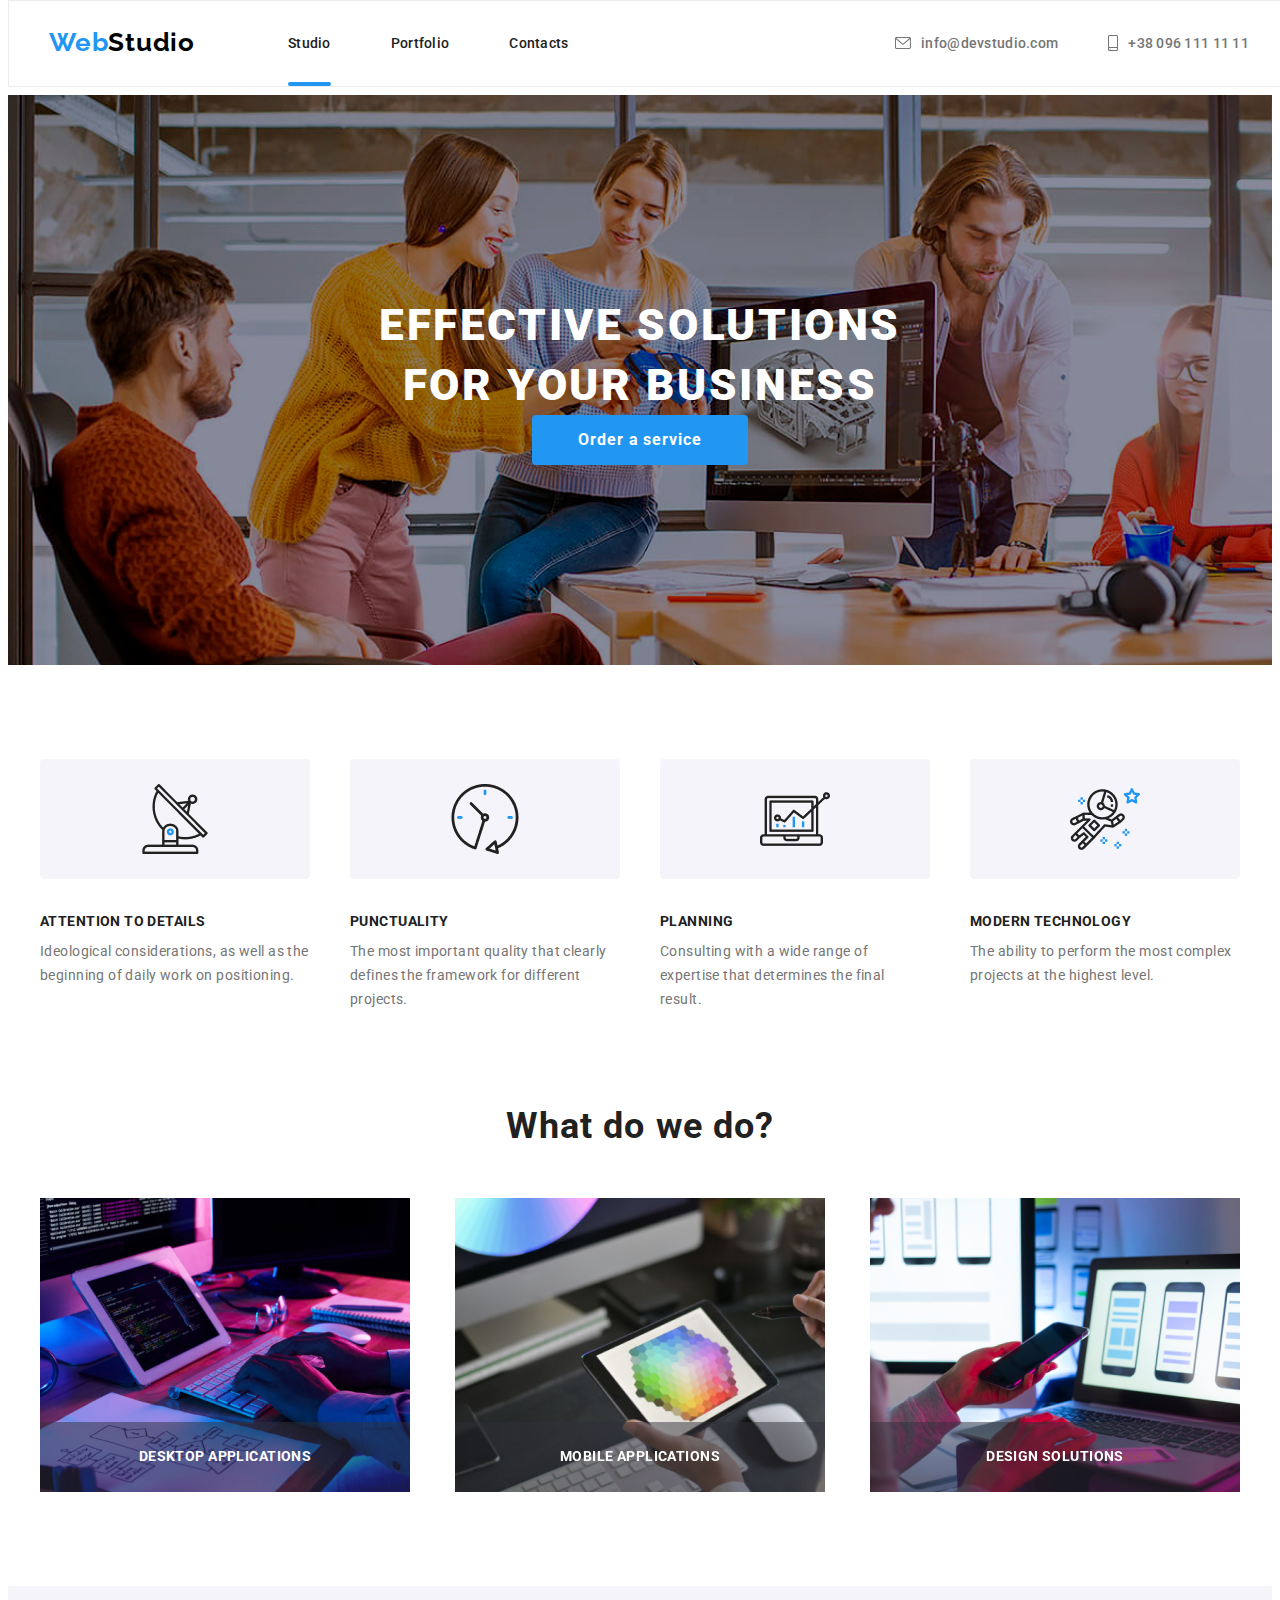
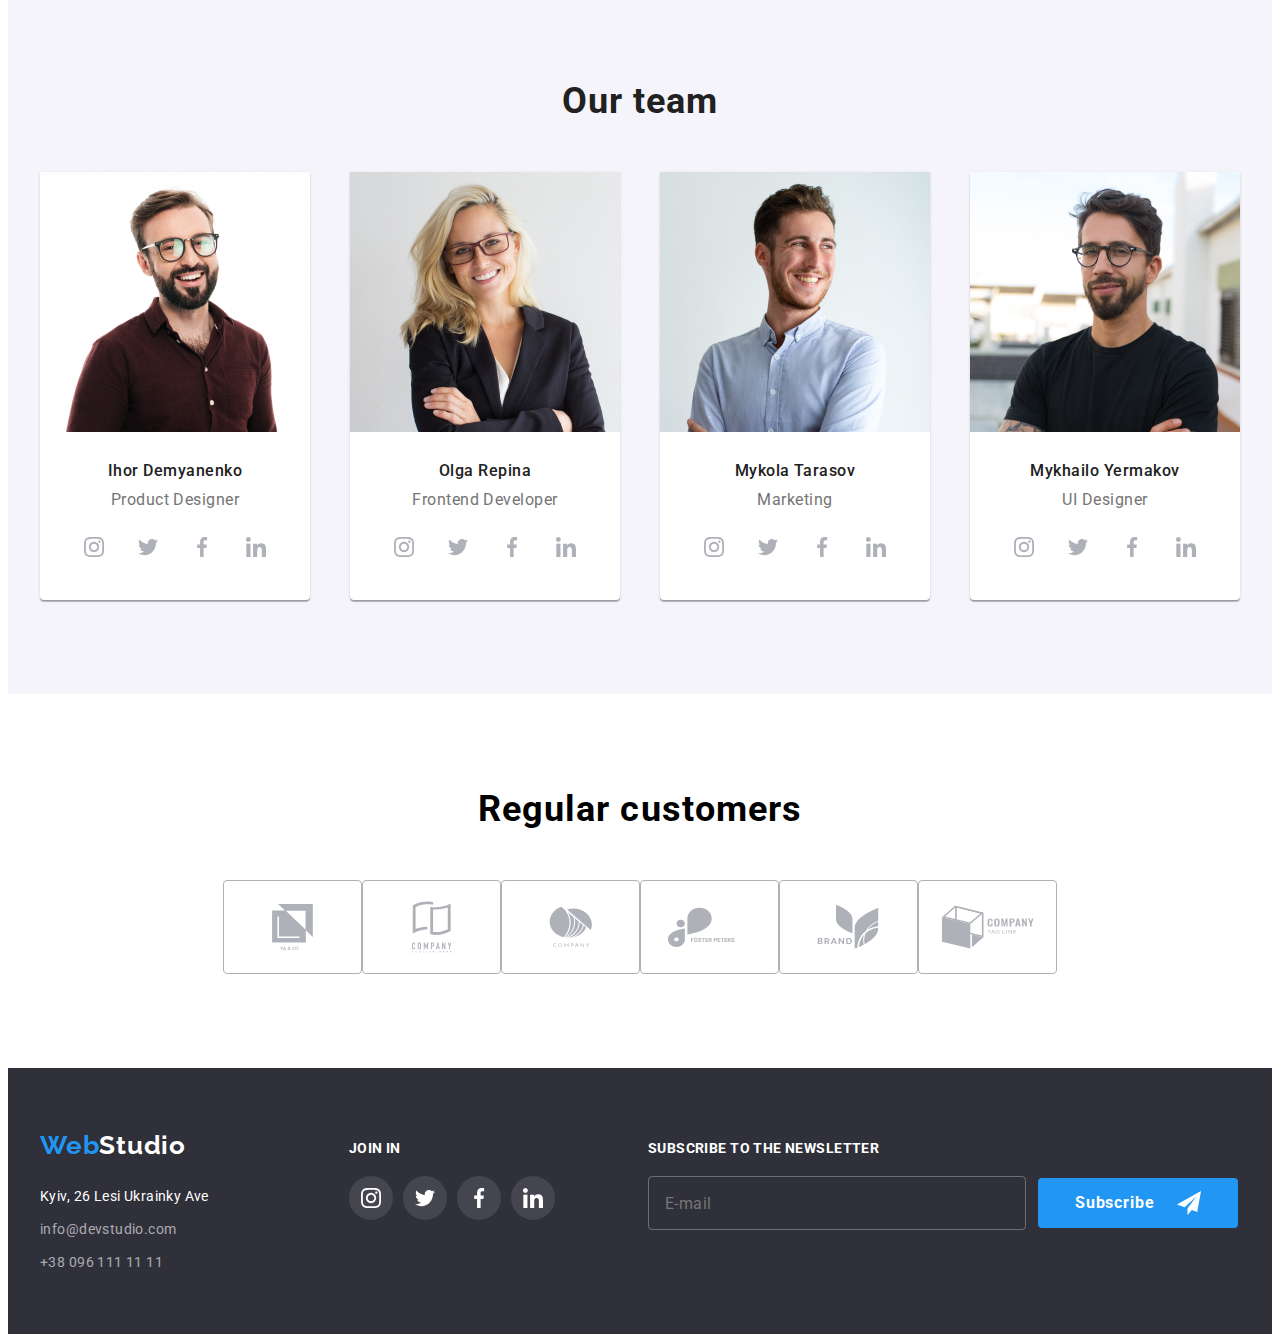
==== commit a4a9ce13: "finished footer join form" ====
--- a/index.html
+++ b/index.html
@@ -290,17 +290,56 @@
         </section>
     </main>
     <footer class="footer">
-        <div class="container">
-            <a href="./index.html" class="company-logo">Web<span class="company-logo-footer">Studio</span></a>
-            <address class="address">
-                <ul class="address-list">
-                    <li class="address-list-item"><a href="" class="address-list-address">Kyiv, 26 Lesi Ukrainky Ave</a></li>
-                    <li class="address-list-item"><a href="mailto:info@devstudio.com" class="address-list-link">info@devstudio.com</a></li>
-                    <li class="address-list-item"><a href="tel:+380961111111" class="address-list-link">+38 096 111 11 11</a></li>
-                </ul>
-            </address>
-            <div class="footer-join-wrapper">
+        <div class="container footer-container">
+            <div class="address-wrapper">
+                <a href="./index.html" class="company-logo">Web<span class="company-logo-footer">Studio</span></a>
+                <address class="address">
+                    <ul class="address-list">
+                        <li class="address-list-item"><a href="" class="address-list-address">Kyiv, 26 Lesi Ukrainky Ave</a></li>
+                        <li class="address-list-item"><a href="mailto:info@devstudio.com" class="address-list-link">info@devstudio.com</a></li>
+                        <li class="address-list-item"><a href="tel:+380961111111" class="address-list-link">+38 096 111 11 11</a></li>
+                    </ul>
+                </address>
+            </div>
+            <div class="footer-social-wrapper">
                 <h3 class="footer-join">JOIN IN</h3>
+                <ul class="footer-join-social-list">
+                    <li class="footer-join-social-list-item">
+                        <a href="#" class="footer-join-social-list-link">
+                            <svg width="20" height="20" class="footer-join-social-list-svg">
+                                <use href="./symbol-defs.svg#icon-instagram" class="footer-join-social-list-use"></use>
+                            </svg>
+                        </a>
+                    </li>
+                    <li class="footer-join-social-list-item">
+                        <a href="#" class="footer-join-social-list-link">
+                            <svg width="20" height="20" class="footer-join-social-list-svg">
+                                <use href="./symbol-defs.svg#icon-twitter" class="footer-join-social-list-use"></use>
+                            </svg>
+                        </a>
+                    </li>
+                    <li class="footer-join-social-list-item">
+                        <a href="#" class="footer-join-social-list-link">
+                            <svg width="20" height="20" class="footer-join-social-list-svg">
+                                <use href="./symbol-defs.svg#icon-facebook" class="footer-join-social-list-use"></use>
+                            </svg>
+                        </a>
+                    </li>
+                    <li class="footer-join-social-list-item">
+                        <a href="#" class="footer-join-social-list-link">
+                            <svg width="20" height="20" class="footer-join-social-list-svg">
+                                <use href="./symbol-defs.svg#icon-linkedin" class="footer-join-social-list-use"></use>
+                            </svg>
+                        </a>
+                    </li>
+                </ul>
+            </div>
+            <div class="footer-form-wrapper">
+                <h3 class="footer-form-title">SUBSCRIBE TO THE NEWSLETTER</h3>
+                <form class="footer-form">
+                    <input type="text" class="footer-form-input" placeholder="E-mail">
+                    <button class="footer-form-btn">Subscribe<svg width="24" height="24" class="footer-form-svg"><use href="./symbol-defs.svg#icon-send" class="footer-form-use"></use></svg></button>
+                </form>
             </div>
         </div>
     </footer>
--- a/styles.css
+++ b/styles.css
@@ -541,6 +541,10 @@
     padding-bottom: 60px;
 }
 
+.footer-container {
+    display: flex;
+}
+
 .address {
     margin-top: 20px;
     margin-right: 70px;
@@ -564,6 +568,114 @@
     line-height: 24px;
     letter-spacing: 0.03em;
     color: rgba(255, 255, 255, 60%);
+}
+
+.footer-social-wrapper {
+    margin-top: 12px;
+    margin-left: 70px;
+}
+
+.footer-join {
+    font-size: 14px;
+    font-weight: 700;
+    line-height: 16.41px;
+    letter-spacing: 0.03em;
+    text-align: left;
+    color: #ffffff;
+}
+
+.footer-join-social-list {
+    display: flex;
+    justify-content: center;
+    align-items: center;
+    gap: 10px;
+    margin-top: 20px;
+}
+
+.footer-join-social-list-item {
+    width: 44px;
+    height: 44px;
+    border-radius: 50%;
+    display: flex;
+    justify-content: center;
+    align-items: center;
+    background-color: #FFFFFF1A;    ;
+}
+
+.footer-join-social-list-link {
+    display: flex;
+    justify-content: center;
+    align-items: center;
+}
+
+.footer-join-social-list-item:hover {
+    background-color: #2196f3;
+    cursor: pointer;
+}
+
+.footer-join-social-list-svg {
+    fill: #ffffff;
+}
+
+.footer-form-wrapper {
+    margin-left: 93px;
+    margin-top: 12px;
+}
+
+.footer-form-title {
+    font-size: 14px;
+    font-weight: 700;
+    line-height: 16.41px;
+    letter-spacing: 0.03em;
+    text-align: left;
+    color: #ffffff;
+    margin-bottom: 20px;
+}
+
+.footer-form {
+    display: flex;
+    align-items: center;
+    gap: 12px;
+}
+
+.footer-form-input {
+    width: 358px;
+    height: 50px;
+    border-radius: 4px;
+    background-color: transparent;
+    border: 1px solid #FFFFFF4D;
+    font-family: inherit;
+    font-size: 16px;
+    font-weight: 400;
+    line-height: 20px;
+    letter-spacing: 0.03em;
+    text-align: left;
+    color: #FFFFFF99;
+    padding-left: 16px;
+    outline: none;
+}
+
+.footer-form-btn {
+    font-family: inherit;
+    font-size: 16px;
+    font-weight: 700;
+    line-height: 30px;
+    letter-spacing: 0.06em;
+    text-align: center;
+    color: #ffffff;
+    background-color: #2196F3;
+    width: 200px;
+    height: 50px;
+    display: flex;
+    align-items: center;
+    justify-content: center;
+    gap: 22px;
+    cursor: pointer;
+    border-radius: 4px;
+}
+
+.footer-form-svg {
+    fill: #ffffff;
 }
 
 .portfolio {
@@ -627,7 +739,7 @@
     cursor: pointer;
 }
 
-.product-list-link:hover.product-list-overlay-wrap.product-list-overlay-text {
+.product-list-link:hover .product-list-overlay-text {
     transform: translate(0, 0);
 }
 
@@ -648,7 +760,8 @@
     line-height: 28px;
     letter-spacing: 0.03em;
     text-align: left;
-    transform: translate(0, -100%);
+    transform: translate(0, 100%);
+    transition: 1s;
 }
 
 .product-list-img {
